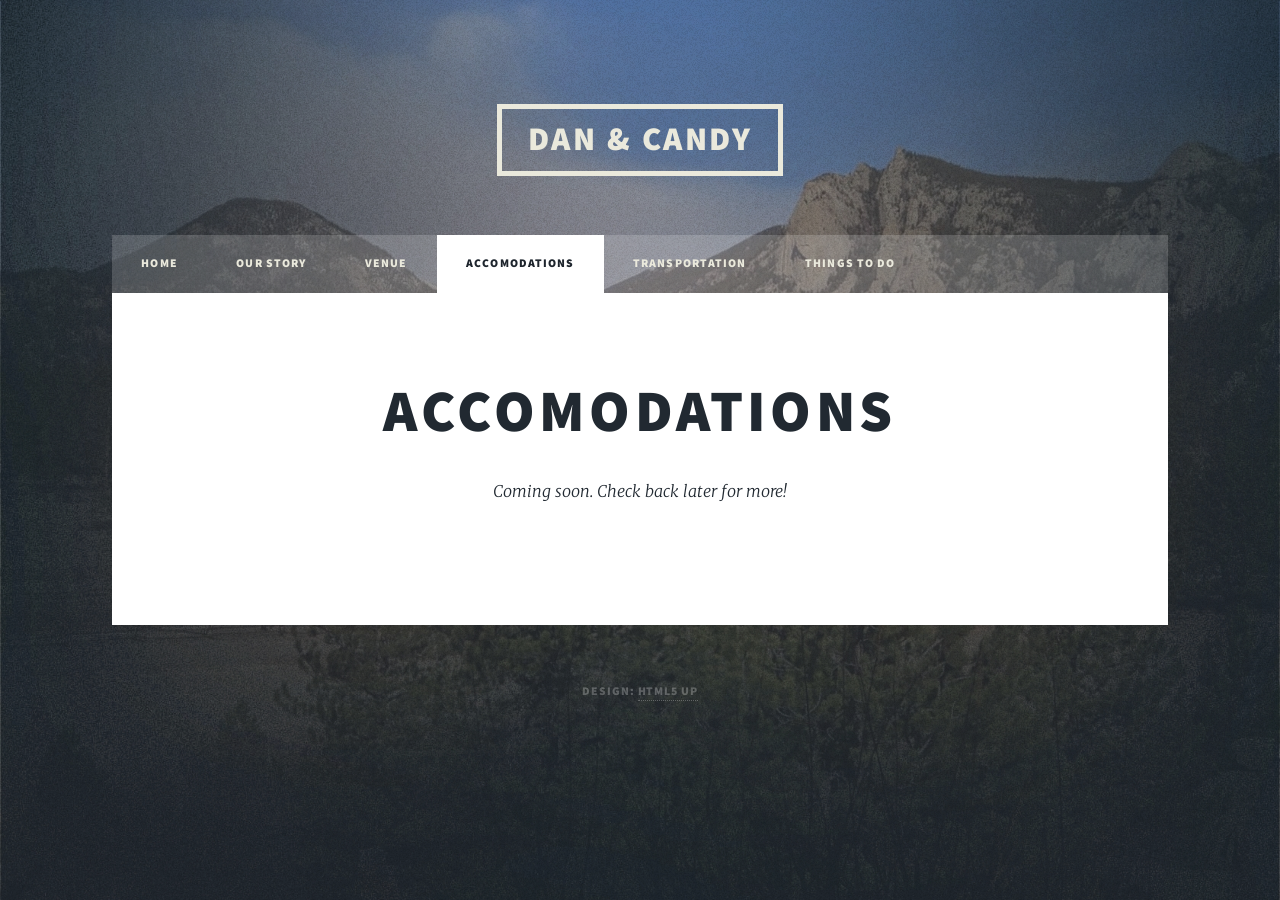
==== accomodations.html @ bf9d43de "Add files via upload" ====
<!DOCTYPE HTML>
<!--
	Massively by HTML5 UP
	html5up.net | @ajlkn
	Free for personal and commercial use under the CCA 3.0 license (html5up.net/license)
-->
<html>
	<head>
		<title>Daniel Cummins and Candy Wong's Wedding Website</title>
		<meta charset="utf-8" />
		<meta name="viewport" content="width=device-width, initial-scale=1, user-scalable=no" />
		<link rel="stylesheet" href="assets/css/main.css" />
		<noscript><link rel="stylesheet" href="assets/css/noscript.css" /></noscript>
	</head>
	<body class="is-preload">

		<!-- Wrapper -->
			<div id="wrapper">

				<!-- Header -->
					<header id="header">
						<a href="index.html" class="logo">Dan &amp; Candy</a>
					</header>

				<!-- Nav -->
					<nav id="nav">
						
						
					<ul class="links">
							<li><a href="index.html">Home</a></li>
							<li><a href="ourstory.html">Our Story</a></li>
							<li><a href="venue.html">Venue</a></li>
							<li class="active"><a href="accomodations.html">Accomodations</a></li>
							<li><a href="transportation.html">Transportation</a></li>
							<li><a href="thingstodo.html">Things To Do</a></li>
						</ul></nav>

				<!-- Main -->
					<div id="main">

						<!-- Post -->
							<section class="post">
								<header class="major">
									<h1>Accomodations</h1>
									<p>Coming soon. Check back later for more!</p>
								</header>
								
								<p></p>
							</section>

					</div>

				<!-- Footer -->
					

				<!-- Copyright -->
					<div id="copyright">
						<ul><li>Design: <a href="https://html5up.net">HTML5 UP</a></li></ul>
					</div>

			</div>

		<!-- Scripts -->
			<script src="assets/js/jquery.min.js"></script>
			<script src="assets/js/jquery.scrollex.min.js"></script>
			<script src="assets/js/jquery.scrolly.min.js"></script>
			<script src="assets/js/browser.min.js"></script>
			<script src="assets/js/breakpoints.min.js"></script>
			<script src="assets/js/util.js"></script>
			<script src="assets/js/main.js"></script>

	</body>
</html>
---- assets/css/main.css ----
@import url(fontawesome-all.min.css);
@import url("https://fonts.googleapis.com/css?family=Merriweather:300,700,300italic,700italic|Source+Sans+Pro:900");

/*
	Massively by HTML5 UP
	html5up.net | @ajlkn
	Free for personal and commercial use under the CCA 3.0 license (html5up.net/license)
*/

html, body, div, span, applet, object,
iframe, h1, h2, h3, h4, h5, h6, p, blockquote,
pre, a, abbr, acronym, address, big, cite,
code, del, dfn, em, img, ins, kbd, q, s, samp,
small, strike, strong, sub, sup, tt, var, b,
u, i, center, dl, dt, dd, ol, ul, li, fieldset,
form, label, legend, table, caption, tbody,
tfoot, thead, tr, th, td, article, aside,
canvas, details, embed, figure, figcaption,
footer, header, hgroup, menu, nav, output, ruby,
section, summary, time, mark, audio, video {
	margin: 0;
	padding: 0;
	border: 0;
	font-size: 100%;
	font: inherit;
	vertical-align: baseline;}

article, aside, details, figcaption, figure,
footer, header, hgroup, menu, nav, section {
	display: block;}

body {
	line-height: 1;
}

ol, ul {
	list-style: none;
}

blockquote, q {
	quotes: none;
}

	blockquote:before, blockquote:after, q:before, q:after {
		content: '';
		content: none;
	}

table {
	border-collapse: collapse;
	border-spacing: 0;
}

body {
	-webkit-text-size-adjust: none;
}

mark {
	background-color: transparent;
	color: inherit;
}

input::-moz-focus-inner {
	border: 0;
	padding: 0;
}

input, select, textarea {
	-moz-appearance: none;
	-webkit-appearance: none;
	-ms-appearance: none;
	appearance: none;
}

/* Basic */

	@-ms-viewport {
		width: device-width;
	}

	body {
		-ms-overflow-style: scrollbar;
	}

	@media screen and (max-width: 480px) {

		html, body {
			min-width: 320px;
		}

	}

	html {
		box-sizing: border-box;
	}

	*, *:before, *:after {
		box-sizing: inherit;
	}

	body {
		background-color: #1e252d;
	}

		body.is-preload *, body.is-preload *:before, body.is-preload *:after {
			-moz-animation: none !important;
			-webkit-animation: none !important;
			-ms-animation: none !important;
			animation: none !important;
			-moz-transition: none !important;
			-webkit-transition: none !important;
			-ms-transition: none !important;
			transition: none !important;
		}

/* Type */

	html {
		font-size: 16pt;
	}

		@media screen and (max-width: 1680px) {

			html {
				font-size: 12pt;
			}

		}

		@media screen and (max-width: 1280px) {

			html {
				font-size: 11pt;
			}

		}

		@media screen and (max-width: 360px) {

			html {
				font-size: 10pt;
			}

		}

	body {
		color: #212931;
	}

	body, input, select, textarea {
		font-family: "Merriweather", Georgia, serif;
		font-weight: 300;
		font-size: 1rem;
		line-height: 2.375;
	}

	a {
		-moz-transition: color 0.2s ease-in-out, background-color 0.2s ease-in-out, border-color 0.2s ease-in-out, box-shadow 0.2s ease-in-out;
		-webkit-transition: color 0.2s ease-in-out, background-color 0.2s ease-in-out, border-color 0.2s ease-in-out, box-shadow 0.2s ease-in-out;
		-ms-transition: color 0.2s ease-in-out, background-color 0.2s ease-in-out, border-color 0.2s ease-in-out, box-shadow 0.2s ease-in-out;
		transition: color 0.2s ease-in-out, background-color 0.2s ease-in-out, border-color 0.2s ease-in-out, box-shadow 0.2s ease-in-out;
		border-bottom: dotted 1px;
		text-decoration: none;
	}

		a:hover {
			border-bottom-color: transparent;
		}

	strong, b {
		font-weight: 600;
	}

	em, i {
		font-style: italic;
	}

	p {
		text-align: center;
		margin: 0 0 2rem 0;
	}

	h1, h2, h3, h4, h5, h6 {
		font-family: "Source Sans Pro", Helvetica, sans-serif;
		font-weight: 900;
		line-height: 1.5;
		letter-spacing: 0.075em;
		
		margin: 0 0 1rem 0;
	}

		h1 a, h2 a, h3 a, h4 a, h5 a, h6 a {
			border-bottom: 0;
			color: inherit;
			text-decoration: none;
		}

	h1 {
		font-size: 4rem;
		line-height: 1.1;
		margin: 0 0 2rem 0;
		text-transform: uppercase;
	}

	h2 {
		font-size: 1.75rem;
		line-height: 1.3;
		margin: 0 0 1.5rem 0;
		text-transform: capitalize;
	}

	h3 {
		font-size: 1.25rem;
		margin: 0 0 1.5rem 0;
	}

	h4 {
		font-size: 1rem;
	}

	h5 {
		font-size: 0.9rem;
	}

	h6 {
		font-size: 0.8rem;
	}

	sub {
		font-size: 0.8rem;
		position: relative;
		top: 0.5rem;
	}

	sup {
		font-size: 0.8rem;
		position: relative;
		top: -0.5rem;
	}

	blockquote {
		border-left: solid 4px;
		font-style: italic;
		margin: 0 0 2rem 0;
		padding: 0.5rem 0 0.5rem 2rem;
	}

	code {
		border: solid 2px;
		font-family: "Courier New", monospace;
		font-size: 0.9rem;
		margin: 0 0.25rem;
		padding: 0.25rem 0.65rem;
	}

	pre {
		-webkit-overflow-scrolling: touch;
		font-family: "Courier New", monospace;
		font-size: 0.9rem;
		margin: 0 0 2rem 0;
	}

		pre code {
			display: block;
			line-height: 1.75;
			padding: 1rem 1.5rem;
			overflow-x: auto;
		}

	hr {
		border: 0;
		border-bottom: solid 2px;
		margin: 3rem 0;
	}

		hr.major {
			margin: 5rem 0;
		}

	.align-left {
		text-align: left;
	}

	.align-center {
		text-align: center;
	}

	.align-right {
		text-align: right;
	}

	input, select, textarea {
		color: #212931;
	}

	a {
		color: #212931;
		border-bottom-color: rgba(33, 41, 49, 0.5);
	}

		a:hover {
			border-bottom-color: transparent;
			color: #18bfef !important;
		}

	strong, b {
		color: #212931;
	}

	h1, h2, h3, h4, h5, h6 {
		color: #212931;
	}

	blockquote {
		border-left-color: #eeeeee;
	}

	code {
		background: rgba(220, 220, 220, 0.25);
		border-color: #eeeeee;
	}

	hr {
		border-bottom-color: #eeeeee;
	}

/* Row */

	.row {
		display: flex;
		flex-wrap: wrap;
		box-sizing: border-box;
		align-items: stretch;
	}

		.row > * {
			box-sizing: border-box;
		}

		.row.gtr-uniform > * > :last-child {
			margin-bottom: 0;
		}

		.row.aln-left {
			justify-content: flex-start;
		}

		.row.aln-center {
			justify-content: center;
		}

		.row.aln-right {
			justify-content: flex-end;
		}

		.row.aln-top {
			align-items: flex-start;
		}

		.row.aln-middle {
			align-items: center;
		}

		.row.aln-bottom {
			align-items: flex-end;
		}

		.row > .imp {
			order: -1;
		}

		.row > .col-1 {
			width: 8.33333%;
		}

		.row > .off-1 {
			margin-left: 8.33333%;
		}

		.row > .col-2 {
			width: 16.66667%;
		}

		.row > .off-2 {
			margin-left: 16.66667%;
		}

		.row > .col-3 {
			width: 25%;
		}

		.row > .off-3 {
			margin-left: 25%;
		}

		.row > .col-4 {
			width: 33.33333%;
		}

		.row > .off-4 {
			margin-left: 33.33333%;
		}

		.row > .col-5 {
			width: 41.66667%;
		}

		.row > .off-5 {
			margin-left: 41.66667%;
		}

		.row > .col-6 {
			width: 50%;
		}

		.row > .off-6 {
			margin-left: 50%;
		}

		.row > .col-7 {
			width: 58.33333%;
		}

		.row > .off-7 {
			margin-left: 58.33333%;
		}

		.row > .col-8 {
			width: 66.66667%;
		}

		.row > .off-8 {
			margin-left: 66.66667%;
		}

		.row > .col-9 {
			width: 75%;
		}

		.row > .off-9 {
			margin-left: 75%;
		}

		.row > .col-10 {
			width: 83.33333%;
		}

		.row > .off-10 {
			margin-left: 83.33333%;
		}

		.row > .col-11 {
			width: 91.66667%;
		}

		.row > .off-11 {
			margin-left: 91.66667%;
		}

		.row > .col-12 {
			width: 100%;
		}

		.row > .off-12 {
			margin-left: 100%;
		}

		.row.gtr-0 {
			margin-top: 0;
			margin-left: 0rem;
		}

			.row.gtr-0 > * {
				padding: 0 0 0 0rem;
			}

			.row.gtr-0.gtr-uniform {
				margin-top: 0rem;
			}

				.row.gtr-0.gtr-uniform > * {
					padding-top: 0rem;
				}

		.row.gtr-25 {
			margin-top: 0;
			margin-left: -0.375rem;
		}

			.row.gtr-25 > * {
				padding: 0 0 0 0.375rem;
			}

			.row.gtr-25.gtr-uniform {
				margin-top: -0.375rem;
			}

				.row.gtr-25.gtr-uniform > * {
					padding-top: 0.375rem;
				}

		.row.gtr-50 {
			margin-top: 0;
			margin-left: -0.75rem;
		}

			.row.gtr-50 > * {
				padding: 0 0 0 0.75rem;
			}

			.row.gtr-50.gtr-uniform {
				margin-top: -0.75rem;
			}

				.row.gtr-50.gtr-uniform > * {
					padding-top: 0.75rem;
				}

		.row {
			margin-top: 0;
			margin-left: -1.5rem;
		}

			.row > * {
				padding: 0 0 0 1.5rem;
			}

			.row.gtr-uniform {
				margin-top: -1.5rem;
			}

				.row.gtr-uniform > * {
					padding-top: 1.5rem;
				}

		.row.gtr-150 {
			margin-top: 0;
			margin-left: -2.25rem;
		}

			.row.gtr-150 > * {
				padding: 0 0 0 2.25rem;
			}

			.row.gtr-150.gtr-uniform {
				margin-top: -2.25rem;
			}

				.row.gtr-150.gtr-uniform > * {
					padding-top: 2.25rem;
				}

		.row.gtr-200 {
			margin-top: 0;
			margin-left: -3rem;
		}

			.row.gtr-200 > * {
				padding: 0 0 0 3rem;
			}

			.row.gtr-200.gtr-uniform {
				margin-top: -3rem;
			}

				.row.gtr-200.gtr-uniform > * {
					padding-top: 3rem;
				}

		@media screen and (max-width: 1680px) {

			.row {
				display: flex;
				flex-wrap: wrap;
				box-sizing: border-box;
				align-items: stretch;
			}

				.row > * {
					box-sizing: border-box;
				}

				.row.gtr-uniform > * > :last-child {
					margin-bottom: 0;
				}

				.row.aln-left {
					justify-content: flex-start;
				}

				.row.aln-center {
					justify-content: center;
				}

				.row.aln-right {
					justify-content: flex-end;
				}

				.row.aln-top {
					align-items: flex-start;
				}

				.row.aln-middle {
					align-items: center;
				}

				.row.aln-bottom {
					align-items: flex-end;
				}

				.row > .imp-xlarge {
					order: -1;
				}

				.row > .col-1-xlarge {
					width: 8.33333%;
				}

				.row > .off-1-xlarge {
					margin-left: 8.33333%;
				}

				.row > .col-2-xlarge {
					width: 16.66667%;
				}

				.row > .off-2-xlarge {
					margin-left: 16.66667%;
				}

				.row > .col-3-xlarge {
					width: 25%;
				}

				.row > .off-3-xlarge {
					margin-left: 25%;
				}

				.row > .col-4-xlarge {
					width: 33.33333%;
				}

				.row > .off-4-xlarge {
					margin-left: 33.33333%;
				}

				.row > .col-5-xlarge {
					width: 41.66667%;
				}

				.row > .off-5-xlarge {
					margin-left: 41.66667%;
				}

				.row > .col-6-xlarge {
					width: 50%;
				}

				.row > .off-6-xlarge {
					margin-left: 50%;
				}

				.row > .col-7-xlarge {
					width: 58.33333%;
				}

				.row > .off-7-xlarge {
					margin-left: 58.33333%;
				}

				.row > .col-8-xlarge {
					width: 66.66667%;
				}

				.row > .off-8-xlarge {
					margin-left: 66.66667%;
				}

				.row > .col-9-xlarge {
					width: 75%;
				}

				.row > .off-9-xlarge {
					margin-left: 75%;
				}

				.row > .col-10-xlarge {
					width: 83.33333%;
				}

				.row > .off-10-xlarge {
					margin-left: 83.33333%;
				}

				.row > .col-11-xlarge {
					width: 91.66667%;
				}

				.row > .off-11-xlarge {
					margin-left: 91.66667%;
				}

				.row > .col-12-xlarge {
					width: 100%;
				}

				.row > .off-12-xlarge {
					margin-left: 100%;
				}

				.row.gtr-0 {
					margin-top: 0;
					margin-left: 0rem;
				}

					.row.gtr-0 > * {
						padding: 0 0 0 0rem;
					}

					.row.gtr-0.gtr-uniform {
						margin-top: 0rem;
					}

						.row.gtr-0.gtr-uniform > * {
							padding-top: 0rem;
						}

				.row.gtr-25 {
					margin-top: 0;
					margin-left: -0.375rem;
				}

					.row.gtr-25 > * {
						padding: 0 0 0 0.375rem;
					}

					.row.gtr-25.gtr-uniform {
						margin-top: -0.375rem;
					}

						.row.gtr-25.gtr-uniform > * {
							padding-top: 0.375rem;
						}

				.row.gtr-50 {
					margin-top: 0;
					margin-left: -0.75rem;
				}

					.row.gtr-50 > * {
						padding: 0 0 0 0.75rem;
					}

					.row.gtr-50.gtr-uniform {
						margin-top: -0.75rem;
					}

						.row.gtr-50.gtr-uniform > * {
							padding-top: 0.75rem;
						}

				.row {
					margin-top: 0;
					margin-left: -1.5rem;
				}

					.row > * {
						padding: 0 0 0 1.5rem;
					}

					.row.gtr-uniform {
						margin-top: -1.5rem;
					}

						.row.gtr-uniform > * {
							padding-top: 1.5rem;
						}

				.row.gtr-150 {
					margin-top: 0;
					margin-left: -2.25rem;
				}

					.row.gtr-150 > * {
						padding: 0 0 0 2.25rem;
					}

					.row.gtr-150.gtr-uniform {
						margin-top: -2.25rem;
					}

						.row.gtr-150.gtr-uniform > * {
							padding-top: 2.25rem;
						}

				.row.gtr-200 {
					margin-top: 0;
					margin-left: -3rem;
				}

					.row.gtr-200 > * {
						padding: 0 0 0 3rem;
					}

					.row.gtr-200.gtr-uniform {
						margin-top: -3rem;
					}

						.row.gtr-200.gtr-uniform > * {
							padding-top: 3rem;
						}

		}

		@media screen and (max-width: 1280px) {

			.row {
				display: flex;
				flex-wrap: wrap;
				box-sizing: border-box;
				align-items: stretch;
			}

				.row > * {
					box-sizing: border-box;
				}

				.row.gtr-uniform > * > :last-child {
					margin-bottom: 0;
				}

				.row.aln-left {
					justify-content: flex-start;
				}

				.row.aln-center {
					justify-content: center;
				}

				.row.aln-right {
					justify-content: flex-end;
				}

				.row.aln-top {
					align-items: flex-start;
				}

				.row.aln-middle {
					align-items: center;
				}

				.row.aln-bottom {
					align-items: flex-end;
				}

				.row > .imp-large {
					order: -1;
				}

				.row > .col-1-large {
					width: 8.33333%;
				}

				.row > .off-1-large {
					margin-left: 8.33333%;
				}

				.row > .col-2-large {
					width: 16.66667%;
				}

				.row > .off-2-large {
					margin-left: 16.66667%;
				}

				.row > .col-3-large {
					width: 25%;
				}

				.row > .off-3-large {
					margin-left: 25%;
				}

				.row > .col-4-large {
					width: 33.33333%;
				}

				.row > .off-4-large {
					margin-left: 33.33333%;
				}

				.row > .col-5-large {
					width: 41.66667%;
				}

				.row > .off-5-large {
					margin-left: 41.66667%;
				}

				.row > .col-6-large {
					width: 50%;
				}

				.row > .off-6-large {
					margin-left: 50%;
				}

				.row > .col-7-large {
					width: 58.33333%;
				}

				.row > .off-7-large {
					margin-left: 58.33333%;
				}

				.row > .col-8-large {
					width: 66.66667%;
				}

				.row > .off-8-large {
					margin-left: 66.66667%;
				}

				.row > .col-9-large {
					width: 75%;
				}

				.row > .off-9-large {
					margin-left: 75%;
				}

				.row > .col-10-large {
					width: 83.33333%;
				}

				.row > .off-10-large {
					margin-left: 83.33333%;
				}

				.row > .col-11-large {
					width: 91.66667%;
				}

				.row > .off-11-large {
					margin-left: 91.66667%;
				}

				.row > .col-12-large {
					width: 100%;
				}

				.row > .off-12-large {
					margin-left: 100%;
				}

				.row.gtr-0 {
					margin-top: 0;
					margin-left: 0rem;
				}

					.row.gtr-0 > * {
						padding: 0 0 0 0rem;
					}

					.row.gtr-0.gtr-uniform {
						margin-top: 0rem;
					}

						.row.gtr-0.gtr-uniform > * {
							padding-top: 0rem;
						}

				.row.gtr-25 {
					margin-top: 0;
					margin-left: -0.375rem;
				}

					.row.gtr-25 > * {
						padding: 0 0 0 0.375rem;
					}

					.row.gtr-25.gtr-uniform {
						margin-top: -0.375rem;
					}

						.row.gtr-25.gtr-uniform > * {
							padding-top: 0.375rem;
						}

				.row.gtr-50 {
					margin-top: 0;
					margin-left: -0.75rem;
				}

					.row.gtr-50 > * {
						padding: 0 0 0 0.75rem;
					}

					.row.gtr-50.gtr-uniform {
						margin-top: -0.75rem;
					}

						.row.gtr-50.gtr-uniform > * {
							padding-top: 0.75rem;
						}

				.row {
					margin-top: 0;
					margin-left: -1.5rem;
				}

					.row > * {
						padding: 0 0 0 1.5rem;
					}

					.row.gtr-uniform {
						margin-top: -1.5rem;
					}

						.row.gtr-uniform > * {
							padding-top: 1.5rem;
						}

				.row.gtr-150 {
					margin-top: 0;
					margin-left: -2.25rem;
				}

					.row.gtr-150 > * {
						padding: 0 0 0 2.25rem;
					}

					.row.gtr-150.gtr-uniform {
						margin-top: -2.25rem;
					}

						.row.gtr-150.gtr-uniform > * {
							padding-top: 2.25rem;
						}

				.row.gtr-200 {
					margin-top: 0;
					margin-left: -3rem;
				}

					.row.gtr-200 > * {
						padding: 0 0 0 3rem;
					}

					.row.gtr-200.gtr-uniform {
						margin-top: -3rem;
					}

						.row.gtr-200.gtr-uniform > * {
							padding-top: 3rem;
						}

		}

		@media screen and (max-width: 980px) {

			.row {
				display: flex;
				flex-wrap: wrap;
				box-sizing: border-box;
				align-items: stretch;
			}

				.row > * {
					box-sizing: border-box;
				}

				.row.gtr-uniform > * > :last-child {
					margin-bottom: 0;
				}

				.row.aln-left {
					justify-content: flex-start;
				}

				.row.aln-center {
					justify-content: center;
				}

				.row.aln-right {
					justify-content: flex-end;
				}

				.row.aln-top {
					align-items: flex-start;
				}

				.row.aln-middle {
					align-items: center;
				}

				.row.aln-bottom {
					align-items: flex-end;
				}

				.row > .imp-medium {
					order: -1;
				}

				.row > .col-1-medium {
					width: 8.33333%;
				}

				.row > .off-1-medium {
					margin-left: 8.33333%;
				}

				.row > .col-2-medium {
					width: 16.66667%;
				}

				.row > .off-2-medium {
					margin-left: 16.66667%;
				}

				.row > .col-3-medium {
					width: 25%;
				}

				.row > .off-3-medium {
					margin-left: 25%;
				}

				.row > .col-4-medium {
					width: 33.33333%;
				}

				.row > .off-4-medium {
					margin-left: 33.33333%;
				}

				.row > .col-5-medium {
					width: 41.66667%;
				}

				.row > .off-5-medium {
					margin-left: 41.66667%;
				}

				.row > .col-6-medium {
					width: 50%;
				}

				.row > .off-6-medium {
					margin-left: 50%;
				}

				.row > .col-7-medium {
					width: 58.33333%;
				}

				.row > .off-7-medium {
					margin-left: 58.33333%;
				}

				.row > .col-8-medium {
					width: 66.66667%;
				}

				.row > .off-8-medium {
					margin-left: 66.66667%;
				}

				.row > .col-9-medium {
					width: 75%;
				}

				.row > .off-9-medium {
					margin-left: 75%;
				}

				.row > .col-10-medium {
					width: 83.33333%;
				}

				.row > .off-10-medium {
					margin-left: 83.33333%;
				}

				.row > .col-11-medium {
					width: 91.66667%;
				}

				.row > .off-11-medium {
					margin-left: 91.66667%;
				}

				.row > .col-12-medium {
					width: 100%;
				}

				.row > .off-12-medium {
					margin-left: 100%;
				}

				.row.gtr-0 {
					margin-top: 0;
					margin-left: 0rem;
				}

					.row.gtr-0 > * {
						padding: 0 0 0 0rem;
					}

					.row.gtr-0.gtr-uniform {
						margin-top: 0rem;
					}

						.row.gtr-0.gtr-uniform > * {
							padding-top: 0rem;
						}

				.row.gtr-25 {
					margin-top: 0;
					margin-left: -0.375rem;
				}

					.row.gtr-25 > * {
						padding: 0 0 0 0.375rem;
					}

					.row.gtr-25.gtr-uniform {
						margin-top: -0.375rem;
					}

						.row.gtr-25.gtr-uniform > * {
							padding-top: 0.375rem;
						}

				.row.gtr-50 {
					margin-top: 0;
					margin-left: -0.75rem;
				}

					.row.gtr-50 > * {
						padding: 0 0 0 0.75rem;
					}

					.row.gtr-50.gtr-uniform {
						margin-top: -0.75rem;
					}

						.row.gtr-50.gtr-uniform > * {
							padding-top: 0.75rem;
						}

				.row {
					margin-top: 0;
					margin-left: -1.5rem;
				}

					.row > * {
						padding: 0 0 0 1.5rem;
					}

					.row.gtr-uniform {
						margin-top: -1.5rem;
					}

						.row.gtr-uniform > * {
							padding-top: 1.5rem;
						}

				.row.gtr-150 {
					margin-top: 0;
					margin-left: -2.25rem;
				}

					.row.gtr-150 > * {
						padding: 0 0 0 2.25rem;
					}

					.row.gtr-150.gtr-uniform {
						margin-top: -2.25rem;
					}

						.row.gtr-150.gtr-uniform > * {
							padding-top: 2.25rem;
						}

				.row.gtr-200 {
					margin-top: 0;
					margin-left: -3rem;
				}

					.row.gtr-200 > * {
						padding: 0 0 0 3rem;
					}

					.row.gtr-200.gtr-uniform {
						margin-top: -3rem;
					}

						.row.gtr-200.gtr-uniform > * {
							padding-top: 3rem;
						}

		}

		@media screen and (max-width: 736px) {

			.row {
				display: flex;
				flex-wrap: wrap;
				box-sizing: border-box;
				align-items: stretch;
			}

				.row > * {
					box-sizing: border-box;
				}

				.row.gtr-uniform > * > :last-child {
					margin-bottom: 0;
				}

				.row.aln-left {
					justify-content: flex-start;
				}

				.row.aln-center {
					justify-content: center;
				}

				.row.aln-right {
					justify-content: flex-end;
				}

				.row.aln-top {
					align-items: flex-start;
				}

				.row.aln-middle {
					align-items: center;
				}

				.row.aln-bottom {
					align-items: flex-end;
				}

				.row > .imp-small {
					order: -1;
				}

				.row > .col-1-small {
					width: 8.33333%;
				}

				.row > .off-1-small {
					margin-left: 8.33333%;
				}

				.row > .col-2-small {
					width: 16.66667%;
				}

				.row > .off-2-small {
					margin-left: 16.66667%;
				}

				.row > .col-3-small {
					width: 25%;
				}

				.row > .off-3-small {
					margin-left: 25%;
				}

				.row > .col-4-small {
					width: 33.33333%;
				}

				.row > .off-4-small {
					margin-left: 33.33333%;
				}

				.row > .col-5-small {
					width: 41.66667%;
				}

				.row > .off-5-small {
					margin-left: 41.66667%;
				}

				.row > .col-6-small {
					width: 50%;
				}

				.row > .off-6-small {
					margin-left: 50%;
				}

				.row > .col-7-small {
					width: 58.33333%;
				}

				.row > .off-7-small {
					margin-left: 58.33333%;
				}

				.row > .col-8-small {
					width: 66.66667%;
				}

				.row > .off-8-small {
					margin-left: 66.66667%;
				}

				.row > .col-9-small {
					width: 75%;
				}

				.row > .off-9-small {
					margin-left: 75%;
				}

				.row > .col-10-small {
					width: 83.33333%;
				}

				.row > .off-10-small {
					margin-left: 83.33333%;
				}

				.row > .col-11-small {
					width: 91.66667%;
				}

				.row > .off-11-small {
					margin-left: 91.66667%;
				}

				.row > .col-12-small {
					width: 100%;
				}

				.row > .off-12-small {
					margin-left: 100%;
				}

				.row.gtr-0 {
					margin-top: 0;
					margin-left: 0rem;
				}

					.row.gtr-0 > * {
						padding: 0 0 0 0rem;
					}

					.row.gtr-0.gtr-uniform {
						margin-top: 0rem;
					}

						.row.gtr-0.gtr-uniform > * {
							padding-top: 0rem;
						}

				.row.gtr-25 {
					margin-top: 0;
					margin-left: -0.375rem;
				}

					.row.gtr-25 > * {
						padding: 0 0 0 0.375rem;
					}

					.row.gtr-25.gtr-uniform {
						margin-top: -0.375rem;
					}

						.row.gtr-25.gtr-uniform > * {
							padding-top: 0.375rem;
						}

				.row.gtr-50 {
					margin-top: 0;
					margin-left: -0.75rem;
				}

					.row.gtr-50 > * {
						padding: 0 0 0 0.75rem;
					}

					.row.gtr-50.gtr-uniform {
						margin-top: -0.75rem;
					}

						.row.gtr-50.gtr-uniform > * {
							padding-top: 0.75rem;
						}

				.row {
					margin-top: 0;
					margin-left: -1.5rem;
				}

					.row > * {
						padding: 0 0 0 1.5rem;
					}

					.row.gtr-uniform {
						margin-top: -1.5rem;
					}

						.row.gtr-uniform > * {
							padding-top: 1.5rem;
						}

				.row.gtr-150 {
					margin-top: 0;
					margin-left: -2.25rem;
				}

					.row.gtr-150 > * {
						padding: 0 0 0 2.25rem;
					}

					.row.gtr-150.gtr-uniform {
						margin-top: -2.25rem;
					}

						.row.gtr-150.gtr-uniform > * {
							padding-top: 2.25rem;
						}

				.row.gtr-200 {
					margin-top: 0;
					margin-left: -3rem;
				}

					.row.gtr-200 > * {
						padding: 0 0 0 3rem;
					}

					.row.gtr-200.gtr-uniform {
						margin-top: -3rem;
					}

						.row.gtr-200.gtr-uniform > * {
							padding-top: 3rem;
						}

		}

		@media screen and (max-width: 480px) {

			.row {
				display: flex;
				flex-wrap: wrap;
				box-sizing: border-box;
				align-items: stretch;
			}

				.row > * {
					box-sizing: border-box;
				}

				.row.gtr-uniform > * > :last-child {
					margin-bottom: 0;
				}

				.row.aln-left {
					justify-content: flex-start;
				}

				.row.aln-center {
					justify-content: center;
				}

				.row.aln-right {
					justify-content: flex-end;
				}

				.row.aln-top {
					align-items: flex-start;
				}

				.row.aln-middle {
					align-items: center;
				}

				.row.aln-bottom {
					align-items: flex-end;
				}

				.row > .imp-xsmall {
					order: -1;
				}

				.row > .col-1-xsmall {
					width: 8.33333%;
				}

				.row > .off-1-xsmall {
					margin-left: 8.33333%;
				}

				.row > .col-2-xsmall {
					width: 16.66667%;
				}

				.row > .off-2-xsmall {
					margin-left: 16.66667%;
				}

				.row > .col-3-xsmall {
					width: 25%;
				}

				.row > .off-3-xsmall {
					margin-left: 25%;
				}

				.row > .col-4-xsmall {
					width: 33.33333%;
				}

				.row > .off-4-xsmall {
					margin-left: 33.33333%;
				}

				.row > .col-5-xsmall {
					width: 41.66667%;
				}

				.row > .off-5-xsmall {
					margin-left: 41.66667%;
				}

				.row > .col-6-xsmall {
					width: 50%;
				}

				.row > .off-6-xsmall {
					margin-left: 50%;
				}

				.row > .col-7-xsmall {
					width: 58.33333%;
				}

				.row > .off-7-xsmall {
					margin-left: 58.33333%;
				}

				.row > .col-8-xsmall {
					width: 66.66667%;
				}

				.row > .off-8-xsmall {
					margin-left: 66.66667%;
				}

				.row > .col-9-xsmall {
					width: 75%;
				}

				.row > .off-9-xsmall {
					margin-left: 75%;
				}

				.row > .col-10-xsmall {
					width: 83.33333%;
				}

				.row > .off-10-xsmall {
					margin-left: 83.33333%;
				}

				.row > .col-11-xsmall {
					width: 91.66667%;
				}

				.row > .off-11-xsmall {
					margin-left: 91.66667%;
				}

				.row > .col-12-xsmall {
					width: 100%;
				}

				.row > .off-12-xsmall {
					margin-left: 100%;
				}

				.row.gtr-0 {
					margin-top: 0;
					margin-left: 0rem;
				}

					.row.gtr-0 > * {
						padding: 0 0 0 0rem;
					}

					.row.gtr-0.gtr-uniform {
						margin-top: 0rem;
					}

						.row.gtr-0.gtr-uniform > * {
							padding-top: 0rem;
						}

				.row.gtr-25 {
					margin-top: 0;
					margin-left: -0.375rem;
				}

					.row.gtr-25 > * {
						padding: 0 0 0 0.375rem;
					}

					.row.gtr-25.gtr-uniform {
						margin-top: -0.375rem;
					}

						.row.gtr-25.gtr-uniform > * {
							padding-top: 0.375rem;
						}

				.row.gtr-50 {
					margin-top: 0;
					margin-left: -0.75rem;
				}

					.row.gtr-50 > * {
						padding: 0 0 0 0.75rem;
					}

					.row.gtr-50.gtr-uniform {
						margin-top: -0.75rem;
					}

						.row.gtr-50.gtr-uniform > * {
							padding-top: 0.75rem;
						}

				.row {
					margin-top: 0;
					margin-left: -1.5rem;
				}

					.row > * {
						padding: 0 0 0 1.5rem;
					}

					.row.gtr-uniform {
						margin-top: -1.5rem;
					}

						.row.gtr-uniform > * {
							padding-top: 1.5rem;
						}

				.row.gtr-150 {
					margin-top: 0;
					margin-left: -2.25rem;
				}

					.row.gtr-150 > * {
						padding: 0 0 0 2.25rem;
					}

					.row.gtr-150.gtr-uniform {
						margin-top: -2.25rem;
					}

						.row.gtr-150.gtr-uniform > * {
							padding-top: 2.25rem;
						}

				.row.gtr-200 {
					margin-top: 0;
					margin-left: -3rem;
				}

					.row.gtr-200 > * {
						padding: 0 0 0 3rem;
					}

					.row.gtr-200.gtr-uniform {
						margin-top: -3rem;
					}

						.row.gtr-200.gtr-uniform > * {
							padding-top: 3rem;
						}

		}

		@media screen and (max-width: 360px) {

			.row {
				display: flex;
				flex-wrap: wrap;
				box-sizing: border-box;
				align-items: stretch;
			}

				.row > * {
					box-sizing: border-box;
				}

				.row.gtr-uniform > * > :last-child {
					margin-bottom: 0;
				}

				.row.aln-left {
					justify-content: flex-start;
				}

				.row.aln-center {
					justify-content: center;
				}

				.row.aln-right {
					justify-content: flex-end;
				}

				.row.aln-top {
					align-items: flex-start;
				}

				.row.aln-middle {
					align-items: center;
				}

				.row.aln-bottom {
					align-items: flex-end;
				}

				.row > .imp-xxsmall {
					order: -1;
				}

				.row > .col-1-xxsmall {
					width: 8.33333%;
				}

				.row > .off-1-xxsmall {
					margin-left: 8.33333%;
				}

				.row > .col-2-xxsmall {
					width: 16.66667%;
				}

				.row > .off-2-xxsmall {
					margin-left: 16.66667%;
				}

				.row > .col-3-xxsmall {
					width: 25%;
				}

				.row > .off-3-xxsmall {
					margin-left: 25%;
				}

				.row > .col-4-xxsmall {
					width: 33.33333%;
				}

				.row > .off-4-xxsmall {
					margin-left: 33.33333%;
				}

				.row > .col-5-xxsmall {
					width: 41.66667%;
				}

				.row > .off-5-xxsmall {
					margin-left: 41.66667%;
				}

				.row > .col-6-xxsmall {
					width: 50%;
				}

				.row > .off-6-xxsmall {
					margin-left: 50%;
				}

				.row > .col-7-xxsmall {
					width: 58.33333%;
				}

				.row > .off-7-xxsmall {
					margin-left: 58.33333%;
				}

				.row > .col-8-xxsmall {
					width: 66.66667%;
				}

				.row > .off-8-xxsmall {
					margin-left: 66.66667%;
				}

				.row > .col-9-xxsmall {
					width: 75%;
				}

				.row > .off-9-xxsmall {
					margin-left: 75%;
				}

				.row > .col-10-xxsmall {
					width: 83.33333%;
				}

				.row > .off-10-xxsmall {
					margin-left: 83.33333%;
				}

				.row > .col-11-xxsmall {
					width: 91.66667%;
				}

				.row > .off-11-xxsmall {
					margin-left: 91.66667%;
				}

				.row > .col-12-xxsmall {
					width: 100%;
				}

				.row > .off-12-xxsmall {
					margin-left: 100%;
				}

				.row.gtr-0 {
					margin-top: 0;
					margin-left: 0rem;
				}

					.row.gtr-0 > * {
						padding: 0 0 0 0rem;
					}

					.row.gtr-0.gtr-uniform {
						margin-top: 0rem;
					}

						.row.gtr-0.gtr-uniform > * {
							padding-top: 0rem;
						}

				.row.gtr-25 {
					margin-top: 0;
					margin-left: -0.375rem;
				}

					.row.gtr-25 > * {
						padding: 0 0 0 0.375rem;
					}

					.row.gtr-25.gtr-uniform {
						margin-top: -0.375rem;
					}

						.row.gtr-25.gtr-uniform > * {
							padding-top: 0.375rem;
						}

				.row.gtr-50 {
					margin-top: 0;
					margin-left: -0.75rem;
				}

					.row.gtr-50 > * {
						padding: 0 0 0 0.75rem;
					}

					.row.gtr-50.gtr-uniform {
						margin-top: -0.75rem;
					}

						.row.gtr-50.gtr-uniform > * {
							padding-top: 0.75rem;
						}

				.row {
					margin-top: 0;
					margin-left: -1.5rem;
				}

					.row > * {
						padding: 0 0 0 1.5rem;
					}

					.row.gtr-uniform {
						margin-top: -1.5rem;
					}

						.row.gtr-uniform > * {
							padding-top: 1.5rem;
						}

				.row.gtr-150 {
					margin-top: 0;
					margin-left: -2.25rem;
				}

					.row.gtr-150 > * {
						padding: 0 0 0 2.25rem;
					}

					.row.gtr-150.gtr-uniform {
						margin-top: -2.25rem;
					}

						.row.gtr-150.gtr-uniform > * {
							padding-top: 2.25rem;
						}

				.row.gtr-200 {
					margin-top: 0;
					margin-left: -3rem;
				}

					.row.gtr-200 > * {
						padding: 0 0 0 3rem;
					}

					.row.gtr-200.gtr-uniform {
						margin-top: -3rem;
					}

						.row.gtr-200.gtr-uniform > * {
							padding-top: 3rem;
						}

		}

/* Box */

	.box {
		border: solid 2px;
		margin-bottom: 2rem;
		padding: 1.5rem;
	}

		.box > :last-child,
		.box > :last-child > :last-child,
		.box > :last-child > :last-child > :last-child {
			margin-bottom: 0;
		}

		.box.alt {
			border: 0;
			border-radius: 0;
			padding: 0;
		}

	.box {
		border-color: #eeeeee;
	}

/* Button */

	input[type="submit"],
	input[type="reset"],
	input[type="button"],
	button,
	.button {
		-moz-appearance: none;
		-webkit-appearance: none;
		-ms-appearance: none;
		appearance: none;
		-moz-transition: background-color 0.2s ease-in-out, box-shadow 0.2s ease-in-out, color 0.2s ease-in-out;
		-webkit-transition: background-color 0.2s ease-in-out, box-shadow 0.2s ease-in-out, color 0.2s ease-in-out;
		-ms-transition: background-color 0.2s ease-in-out, box-shadow 0.2s ease-in-out, color 0.2s ease-in-out;
		transition: background-color 0.2s ease-in-out, box-shadow 0.2s ease-in-out, color 0.2s ease-in-out;
		border: 0;
		border-radius: 0;
		cursor: pointer;
		display: inline-block;
		font-family: "Source Sans Pro", Helvetica, sans-serif;
		font-size: 0.8rem;
		font-weight: 900;
		letter-spacing: 0.075em;
		height: 3rem;
		line-height: 3rem;
		padding: 0 2rem;
		text-align: center;
		text-decoration: none;
		text-transform: uppercase;
		white-space: nowrap;
	}

		input[type="submit"].icon:before,
		input[type="reset"].icon:before,
		input[type="button"].icon:before,
		button.icon:before,
		.button.icon:before {
			margin-right: 0.5rem;
		}

		input[type="submit"].icon.solo,
		input[type="reset"].icon.solo,
		input[type="button"].icon.solo,
		button.icon.solo,
		.button.icon.solo {
			position: relative;
			width: 4rem;
			height: 4rem;
			line-height: 4rem;
			border-radius: 4rem;
			text-indent: 4rem;
			overflow: hidden;
			padding: 0;
			white-space: nowrap;
		}

			input[type="submit"].icon.solo:before,
			input[type="reset"].icon.solo:before,
			input[type="button"].icon.solo:before,
			button.icon.solo:before,
			.button.icon.solo:before {
				position: absolute;
				display: block;
				top: 0;
				left: 0;
				width: inherit;
				height: inherit;
				line-height: inherit;
				font-size: 1.25rem;
				margin-right: 0;
				text-align: center;
				text-indent: 0;
			}

		input[type="submit"].fit,
		input[type="reset"].fit,
		input[type="button"].fit,
		button.fit,
		.button.fit {
			width: 100%;
		}

		input[type="submit"].small,
		input[type="reset"].small,
		input[type="button"].small,
		button.small,
		.button.small {
			font-size: 0.7rem;
			height: 2.5rem;
			line-height: 2.5rem;
			padding: 0 1.5rem;
		}

		input[type="submit"].large,
		input[type="reset"].large,
		input[type="button"].large,
		button.large,
		.button.large {
			font-size: 0.9rem;
			height: 3.5rem;
			line-height: 3.5rem;
			padding: 0 2.75rem;
		}

		@media screen and (max-width: 980px) {

			input[type="submit"],
			input[type="reset"],
			input[type="button"],
			button,
			.button {
				font-size: 0.9rem;
				height: 3.25rem;
				line-height: 3.25rem;
			}

				input[type="submit"].large,
				input[type="reset"].large,
				input[type="button"].large,
				button.large,
				.button.large {
					font-size: 1rem;
					height: 3.75rem;
					line-height: 3.75rem;
				}

		}

		input[type="submit"].disabled, input[type="submit"]:disabled,
		input[type="reset"].disabled,
		input[type="reset"]:disabled,
		input[type="button"].disabled,
		input[type="button"]:disabled,
		button.disabled,
		button:disabled,
		.button.disabled,
		.button:disabled {
			pointer-events: none;
			opacity: 0.25;
		}

	input[type="submit"],
	input[type="reset"],
	input[type="button"],
	button,
	.button {
		background-color: transparent;
		box-shadow: inset 0 0 0 2px #212931;
		color: #212931 !important;
	}

		input[type="submit"]:hover,
		input[type="reset"]:hover,
		input[type="button"]:hover,
		button:hover,
		.button:hover {
			box-shadow: inset 0 0 0 2px #18bfef;
			color: #18bfef !important;
		}

		input[type="submit"].primary,
		input[type="reset"].primary,
		input[type="button"].primary,
		button.primary,
		.button.primary {
			background-color: #212931;
			box-shadow: none;
			color: #eae9dc !important;
		}

			input[type="submit"].primary:hover,
			input[type="reset"].primary:hover,
			input[type="button"].primary:hover,
			button.primary:hover,
			.button.primary:hover {
				background-color: #18bfef;
			}

/* Form */

	form {
		margin: 0 0 2rem 0;
	}

		form > :last-child {
			margin-bottom: 0;
		}

		form > .fields {
			display: -moz-flex;
			display: -webkit-flex;
			display: -ms-flex;
			display: flex;
			-moz-flex-wrap: wrap;
			-webkit-flex-wrap: wrap;
			-ms-flex-wrap: wrap;
			flex-wrap: wrap;
			width: calc(100% + 3rem);
			margin: -1.5rem 0 2rem -1.5rem;
		}

			form > .fields > .field {
				-moz-flex-grow: 0;
				-webkit-flex-grow: 0;
				-ms-flex-grow: 0;
				flex-grow: 0;
				-moz-flex-shrink: 0;
				-webkit-flex-shrink: 0;
				-ms-flex-shrink: 0;
				flex-shrink: 0;
				padding: 1.5rem 0 0 1.5rem;
				width: calc(100% - 1.5rem);
			}

				form > .fields > .field.half {
					width: calc(50% - 0.75rem);
				}

				form > .fields > .field.third {
					width: calc(100%/3 - 0.5rem);
				}

				form > .fields > .field.quarter {
					width: calc(25% - 0.375rem);
				}

		@media screen and (max-width: 480px) {

			form > .fields {
				width: calc(100% + 3rem);
				margin: -1.5rem 0 2rem -1.5rem;
			}

				form > .fields > .field {
					padding: 1.5rem 0 0 1.5rem;
					width: calc(100% - 1.5rem);
				}

					form > .fields > .field.half {
						width: calc(100% - 1.5rem);
					}

					form > .fields > .field.third {
						width: calc(100% - 1.5rem);
					}

					form > .fields > .field.quarter {
						width: calc(100% - 1.5rem);
					}

		}

	label {
		display: block;
		font-family: "Source Sans Pro", Helvetica, sans-serif;
		font-weight: 900;
		line-height: 1.5;
		letter-spacing: 0.075em;
		font-size: 0.8rem;
		text-transform: uppercase;
		margin: 0 0 0.75rem 0;
	}

		@media screen and (max-width: 980px) {

			label {
				font-size: 0.9rem;
			}

		}

	input[type="text"],
	input[type="password"],
	input[type="email"],
	select,
	textarea {
		-moz-appearance: none;
		-webkit-appearance: none;
		-ms-appearance: none;
		appearance: none;
		background: transparent;
		border-radius: 0;
		border: solid 2px;
		color: inherit;
		display: block;
		outline: 0;
		padding: 0 1rem;
		text-decoration: none;
		width: 100%;
	}

		input[type="text"]:invalid,
		input[type="password"]:invalid,
		input[type="email"]:invalid,
		select:invalid,
		textarea:invalid {
			box-shadow: none;
		}

	select {
		background-size: 1.25rem;
		background-repeat: no-repeat;
		background-position: calc(100% - 1rem) center;
		height: 3rem;
		padding-right: 3rem;
		text-overflow: ellipsis;
	}

		select:focus::-ms-value {
			background-color: transparent;
		}

		select::-ms-expand {
			display: none;
		}

	input[type="text"],
	input[type="password"],
	input[type="email"],
	select {
		height: 3rem;
	}

	textarea {
		padding: 0.75rem 1rem;
	}

	input[type="checkbox"],
	input[type="radio"] {
		-moz-appearance: none;
		-webkit-appearance: none;
		-ms-appearance: none;
		appearance: none;
		display: block;
		float: left;
		margin-right: -2rem;
		opacity: 0;
		width: 1rem;
		z-index: -1;
	}

		input[type="checkbox"] + label,
		input[type="radio"] + label {
			text-decoration: none;
			cursor: pointer;
			display: inline-block;
			font-size: 1rem;
			letter-spacing: 0;
			font-family: "Merriweather", Georgia, serif;
			text-transform: none;
			font-weight: 300;
			padding-left: 2.8rem;
			padding-right: 1rem;
			position: relative;
		}

			input[type="checkbox"] + label:before,
			input[type="radio"] + label:before {
				-moz-osx-font-smoothing: grayscale;
				-webkit-font-smoothing: antialiased;
				display: inline-block;
				font-style: normal;
				font-variant: normal;
				text-rendering: auto;
				line-height: 1;
				text-transform: none !important;
				font-family: 'Font Awesome 5 Free';
				font-weight: 900;
			}

			input[type="checkbox"] + label:before,
			input[type="radio"] + label:before {
				border-radius: 0;
				border: solid 2px;
				content: '';
				display: inline-block;
				font-size: 0.8rem;
				height: 1.8rem;
				left: 0;
				line-height: 1.65rem;
				position: absolute;
				text-align: center;
				top: -0.125rem;
				width: 1.8rem;
			}

		input[type="checkbox"]:checked + label:before,
		input[type="radio"]:checked + label:before {
			content: '\f00c';
		}

	input[type="checkbox"] + label:before {
		border-radius: 0;
	}

	input[type="radio"] + label:before {
		border-radius: 100%;
	}

	::-webkit-input-placeholder {
		opacity: 1.0;
	}

	:-moz-placeholder {
		opacity: 1.0;
	}

	::-moz-placeholder {
		opacity: 1.0;
	}

	:-ms-input-placeholder {
		opacity: 1.0;
	}

	label {
		color: #212931;
	}

	input[type="text"],
	input[type="password"],
	input[type="email"],
	select,
	textarea {
		border-color: #eeeeee;
	}

		input[type="text"]:focus,
		input[type="password"]:focus,
		input[type="email"]:focus,
		select:focus,
		textarea:focus {
			border-color: #18bfef;
		}

	select {
		background-image: url("data:image/svg+xml;charset=utf8,%3Csvg xmlns='http://www.w3.org/2000/svg' width='40' height='40' preserveAspectRatio='none' viewBox='0 0 40 40'%3E%3Cpath d='M9.4,12.3l10.4,10.4l10.4-10.4c0.2-0.2,0.5-0.4,0.9-0.4c0.3,0,0.6,0.1,0.9,0.4l3.3,3.3c0.2,0.2,0.4,0.5,0.4,0.9 c0,0.4-0.1,0.6-0.4,0.9L20.7,31.9c-0.2,0.2-0.5,0.4-0.9,0.4c-0.3,0-0.6-0.1-0.9-0.4L4.3,17.3c-0.2-0.2-0.4-0.5-0.4-0.9 c0-0.4,0.1-0.6,0.4-0.9l3.3-3.3c0.2-0.2,0.5-0.4,0.9-0.4S9.1,12.1,9.4,12.3z' fill='%23eeeeee' /%3E%3C/svg%3E");
	}

		select option {
			background-color: #ffffff;
			color: #212931;
		}

	.select-wrapper:before {
		color: #eeeeee;
	}

	input[type="checkbox"] + label,
	input[type="radio"] + label {
		color: #212931;
	}

		input[type="checkbox"] + label:before,
		input[type="radio"] + label:before {
			border-color: #eeeeee;
		}

	input[type="checkbox"]:checked + label:before,
	input[type="radio"]:checked + label:before {
		background-color: #212931;
		border-color: #212931;
		color: #eae9dc;
	}

	input[type="checkbox"]:focus + label:before,
	input[type="radio"]:focus + label:before {
		border-color: #18bfef;
	}

	::-webkit-input-placeholder {
		color: #909498 !important;
	}

	:-moz-placeholder {
		color: #909498 !important;
	}

	::-moz-placeholder {
		color: #909498 !important;
	}

	:-ms-input-placeholder {
		color: #909498 !important;
	}

	.formerize-placeholder {
		color: #909498 !important;
	}

/* Icon */

	.icon {
		text-decoration: none;
		border-bottom: none;
		position: relative;
	}

		.icon:before {
			-moz-osx-font-smoothing: grayscale;
			-webkit-font-smoothing: antialiased;
			display: inline-block;
			font-style: normal;
			font-variant: normal;
			text-rendering: auto;
			line-height: 1;
			text-transform: none !important;
			font-family: 'Font Awesome 5 Free';
			font-weight: 400;
		}

		.icon > .label {
			display: none;
		}

		.icon:before {
			line-height: inherit;
		}

		.icon.solid:before {
			font-weight: 900;
		}

		.icon.brands:before {
			font-family: 'Font Awesome 5 Brands';
		}

/* Image */

	.image {
		border: 0;
		display: inline-block;
		position: relative;
	}

		.image img {
			display: block;
		}

		.image.left, .image.right {
			max-width: 40%;
		}

			.image.left img, .image.right img {
				width: 100%;
			}

		.image.left {
			float: left;
			margin: 0 2rem 2rem 0;
			top: 0.75rem;
		}

		.image.right {
			float: right;
			margin: 0 0 2rem 2rem;
			top: 0.75rem;
		}

		.image.fit {
			display: block;
			margin: 2.5rem 0;
			width: 100%;
		}

			.image.fit:first-child {
				margin-top: 0;
			}

			.image.fit img {
				width: 100%;
			}

		.image.main {
			display: block;
			margin: 4rem 0;
			width: 100%;
		}

			.image.main:first-child {
				margin-top: 0;
			}

			.image.main img {
				width: 100%;
			}

		@media screen and (max-width: 736px) {

			.image.fit {
				margin: 2rem 0;
			}

			.image.main {
				margin: 2rem 0;
			}

		}

	a.image {
		overflow: hidden;
	}

		a.image img {
			-moz-transition: -moz-transform 0.2s ease-out;
			-webkit-transition: -webkit-transform 0.2s ease-out;
			-ms-transition: -ms-transform 0.2s ease-out;
			transition: transform 0.2s ease-out;
		}

		a.image:hover img {
			-moz-transform: scale(1.05);
			-webkit-transform: scale(1.05);
			-ms-transform: scale(1.05);
			transform: scale(1.05);
		}

/* Actions */

	ul.actions {
		display: -moz-flex;
		display: -webkit-flex;
		display: -ms-flex;
		display: flex;
		cursor: default;
		list-style: none;
		margin-left: -1rem;
		padding-left: 0;
	}

		ul.actions li {
			padding: 0 0 0 1rem;
			vertical-align: middle;
		}

		ul.actions.special {
			-moz-justify-content: center;
			-webkit-justify-content: center;
			-ms-justify-content: center;
			justify-content: center;
			width: 100%;
			margin-left: 0;
		}

			ul.actions.special li:first-child {
				padding-left: 0;
			}

		ul.actions.stacked {
			-moz-flex-direction: column;
			-webkit-flex-direction: column;
			-ms-flex-direction: column;
			flex-direction: column;
			margin-left: 0;
		}

			ul.actions.stacked li {
				padding: 1.3rem 0 0 0;
			}

				ul.actions.stacked li:first-child {
					padding-top: 0;
				}

		ul.actions.fit {
			width: calc(100% + 1rem);
		}

			ul.actions.fit li {
				-moz-flex-grow: 1;
				-webkit-flex-grow: 1;
				-ms-flex-grow: 1;
				flex-grow: 1;
				-moz-flex-shrink: 1;
				-webkit-flex-shrink: 1;
				-ms-flex-shrink: 1;
				flex-shrink: 1;
				width: 100%;
			}

				ul.actions.fit li > * {
					width: 100%;
				}

			ul.actions.fit.stacked {
				width: 100%;
			}

		@media screen and (max-width: 480px) {

			ul.actions:not(.fixed) {
				-moz-flex-direction: column;
				-webkit-flex-direction: column;
				-ms-flex-direction: column;
				flex-direction: column;
				margin-left: 0;
				width: 100% !important;
			}

				ul.actions:not(.fixed) li {
					-moz-flex-grow: 1;
					-webkit-flex-grow: 1;
					-ms-flex-grow: 1;
					flex-grow: 1;
					-moz-flex-shrink: 1;
					-webkit-flex-shrink: 1;
					-ms-flex-shrink: 1;
					flex-shrink: 1;
					padding: 1rem 0 0 0;
					text-align: center;
					width: 100%;
				}

					ul.actions:not(.fixed) li > * {
						width: 100%;
					}

					ul.actions:not(.fixed) li:first-child {
						padding-top: 0;
					}

					ul.actions:not(.fixed) li input[type="submit"],
					ul.actions:not(.fixed) li input[type="reset"],
					ul.actions:not(.fixed) li input[type="button"],
					ul.actions:not(.fixed) li button,
					ul.actions:not(.fixed) li .button {
						width: 100%;
					}

						ul.actions:not(.fixed) li input[type="submit"].icon:before,
						ul.actions:not(.fixed) li input[type="reset"].icon:before,
						ul.actions:not(.fixed) li input[type="button"].icon:before,
						ul.actions:not(.fixed) li button.icon:before,
						ul.actions:not(.fixed) li .button.icon:before {
							margin-left: -0.5rem;
						}

		}

/* Icons */

	ul.icons {
		cursor: default;
		list-style: none;
		padding-left: 0;
	}

		ul.icons li {
			display: inline-block;
			padding: 0 0.5rem 0 0;
			vertical-align: middle;
		}

			ul.icons li:last-child {
				padding-right: 0;
			}

			ul.icons li .icon:before {
				width: 2.25rem;
				height: 2.25rem;
				line-height: 2.25rem;
				display: inline-block;
				text-align: center;
				border-radius: 100%;
				font-size: 1.25rem;
			}

		ul.icons.alt li .icon:before {
			-moz-transition: color 0.2s ease-in-out, background-color 0.2s ease-in-out, border-color 0.2s ease-in-out, box-shadow 0.2s ease-in-out;
			-webkit-transition: color 0.2s ease-in-out, background-color 0.2s ease-in-out, border-color 0.2s ease-in-out, box-shadow 0.2s ease-in-out;
			-ms-transition: color 0.2s ease-in-out, background-color 0.2s ease-in-out, border-color 0.2s ease-in-out, box-shadow 0.2s ease-in-out;
			transition: color 0.2s ease-in-out, background-color 0.2s ease-in-out, border-color 0.2s ease-in-out, box-shadow 0.2s ease-in-out;
			font-size: 1rem;
		}

/* List */

	ol {
		list-style: decimal;
		margin: 0 0 2rem 0;
		padding-left: 1.25rem;
	}

		ol li {
			padding-left: 0.25rem;
		}

	ul {
		list-style: disc;
		margin: 0 0 2rem 0;
		padding-left: 1rem;
	}

		ul li {
			padding-left: 0.5rem;
		}

		ul.divided {
			list-style: none;
			padding-left: 0;
		}

			ul.divided li {
				border-top: solid 1px;
				padding: 0.5rem 0;
			}

				ul.divided li:first-child {
					border-top: 0;
					padding-top: 0;
				}

	dl {
		margin: 0 0 2rem 0;
	}

		dl dt {
			display: block;
			font-weight: 600;
			margin: 0 0 1rem 0;
		}

		dl dd {
			margin-left: 2rem;
		}

	ul.divided li {
		border-top-color: #eeeeee;
	}

	ul.icons li a.icon:hover:before {
		color: #18bfef;
	}

	ul.icons.alt li .icon:before {
		box-shadow: inset 0 0 0 2px #eeeeee;
	}

	ul.icons.alt li a.icon:hover:before {
		box-shadow: inset 0 0 0 2px #18bfef;
	}

/* Section/Article */

	section.special, article.special {
		text-align: center;
	}

	header {
		cursor: default;
	}

		header > .date {
			display: block;
			font-size: 0.8rem;
			height: 1;
			margin: 0 0 1rem 0;
			position: relative;
		}

		header > p {
			font-style: italic;
		}

		header > h1 + p {
			font-size: 1.1rem;
			margin-top: -0.5rem;
			line-height: 2;
		}

		header > h2 + p {
			font-size: 1rem;
			margin-top: -0.75rem;
		}

		header > h3 + p {
			font-size: 0.9rem;
			margin-top: -0.75rem;
		}

		header > h4 + p {
			font-size: 0.8rem;
			margin-top: -0.75rem;
		}

		header.major {
			margin: 0 0 4rem 0;
			text-align: center;
		}

			header.major > :last-child {
				margin-bottom: 0;
			}

			header.major > p {
				margin-top: 0;
				text-align: center;
			}

			header.major > .date {
				font-size: 1rem;
				margin: 0 0 4rem 0;
			}

				header.major > .date:before, header.major > .date:after {
					content: '';
					display: block;
					position: absolute;
					top: 50%;
					width: calc(50% - 6rem);
					border-top: solid 2px;
				}

				header.major > .date:before {
					left: 0;
				}

				header.major > .date:after {
					right: 0;
				}

		@media screen and (max-width: 980px) {

			header br {
				display: none;
			}

		}

		@media screen and (max-width: 736px) {

			header.major {
				margin: 0 0 2rem 0;
			}

		}

	header.major .date:before, header.major .date:after {
		border-top-color: #eeeeee;
	}

/* Table */

	.table-wrapper {
		-webkit-overflow-scrolling: touch;
		overflow-x: auto;
	}

	table {
		margin: 0 0 2rem 0;
		width: 100%;
	}

		table tbody tr {
			border: solid 1px;
			border-left: 0;
			border-right: 0;
		}

		table td {
			padding: 0.75rem 0.75rem;
		}

		table th {
			font-family: "Source Sans Pro", Helvetica, sans-serif;
			font-size: 0.8rem;
			font-weight: 900;
			letter-spacing: 0.075em;
			line-height: 1.5;
			padding: 0 0.75rem 0.75rem 0.75rem;
			text-align: left;
			text-transform: uppercase;
		}

			@media screen and (max-width: 980px) {

				table th {
					font-size: 0.9rem;
				}

			}

		table thead {
			border-bottom: solid 2px;
		}

		table tfoot {
			border-top: solid 2px;
		}

		table.alt {
			border-collapse: separate;
		}

			table.alt tbody tr td {
				border: solid 1px;
				border-left-width: 0;
				border-top-width: 0;
			}

				table.alt tbody tr td:first-child {
					border-left-width: 1px;
				}

			table.alt tbody tr:first-child td {
				border-top-width: 1px;
			}

			table.alt thead {
				border-bottom: 0;
			}

			table.alt tfoot {
				border-top: 0;
			}

	table tbody tr {
		border-color: #eeeeee;
	}

		table tbody tr:nth-child(2n + 1) {
			background-color: rgba(220, 220, 220, 0.25);
		}

	table th {
		color: #2d322c;
	}

	table thead {
		border-bottom-color: #eeeeee;
	}

	table tfoot {
		border-top-color: #eeeeee;
	}

	table.alt tbody tr td {
		border-color: #eeeeee;
	}

/* Pagination */

	.pagination {
		display: -moz-inline-flex;
		display: -webkit-inline-flex;
		display: -ms-inline-flex;
		display: inline-flex;
		-moz-user-select: none;
		-webkit-user-select: none;
		-ms-user-select: none;
		user-select: none;
		cursor: default;
		list-style: none;
		margin: 0 0 2rem 2px;
		padding: 0;
	}

		.pagination a, .pagination span {
			-moz-transition: background-color 0.2s ease-in-out, border-color 0.2s ease-in-out, box-shadow 0.2s ease-in-out, color 0.2s ease-in-out;
			-webkit-transition: background-color 0.2s ease-in-out, border-color 0.2s ease-in-out, box-shadow 0.2s ease-in-out, color 0.2s ease-in-out;
			-ms-transition: background-color 0.2s ease-in-out, border-color 0.2s ease-in-out, box-shadow 0.2s ease-in-out, color 0.2s ease-in-out;
			transition: background-color 0.2s ease-in-out, border-color 0.2s ease-in-out, box-shadow 0.2s ease-in-out, color 0.2s ease-in-out;
			border: solid 2px;
			display: inline-block;
			font-family: "Source Sans Pro", Helvetica, sans-serif;
			font-size: 0.8rem;
			font-weight: 900;
			height: 3rem;
			letter-spacing: 0.075em;
			line-height: calc(3rem - 4px);
			margin-left: -2px;
			min-width: 3rem;
			position: relative;
			text-align: center;
			text-decoration: none;
			text-transform: uppercase;
		}

		.pagination .next, .pagination .previous {
			text-decoration: none;
			padding: 0 1.75rem;
		}

			.pagination .next:before, .pagination .previous:before {
				-moz-osx-font-smoothing: grayscale;
				-webkit-font-smoothing: antialiased;
				display: inline-block;
				font-style: normal;
				font-variant: normal;
				text-rendering: auto;
				line-height: 1;
				text-transform: none !important;
				font-family: 'Font Awesome 5 Free';
				font-weight: 900;
			}

			.pagination .next:before, .pagination .previous:before {
				display: inline-block;
				color: inherit !important;
				line-height: inherit;
			}

		.pagination .previous:before {
			content: '\f104';
			margin-right: 0.9375em;
		}

		.pagination .next:before {
			content: '\f105';
			float: right;
			margin-left: 0.9375em;
		}

		@media screen and (max-width: 980px) {

			.pagination a, .pagination span {
				font-size: 0.9rem;
			}

		}

		@media screen and (max-width: 480px) {

			.pagination .page, .pagination .extra {
				display: none;
			}

		}

	.pagination a, .pagination span {
		border-color: #eeeeee;
	}

	.pagination a {
		color: #2d322c !important;
	}

		.pagination a:hover {
			color: #18bfef !important;
			border-color: #18bfef;
			z-index: 1;
		}

			.pagination a:hover + a,
			.pagination a:hover + span {
				border-left-color: #18bfef;
			}

		.pagination a.active {
			background-color: #eeeeee;
		}

	.pagination span {
		color: #eeeeee;
	}

/* Wrapper */

	#wrapper {
		-moz-transition: opacity 0.5s ease;
		-webkit-transition: opacity 0.5s ease;
		-ms-transition: opacity 0.5s ease;
		transition: opacity 0.5s ease;
		position: relative;
		z-index: 1;
		overflow: hidden;
	}

		#wrapper > .bg {
			position: absolute;
			top: 0;
			left: 0;
			width: 100%;
			height: 100%;
			background-color: #2d322c;
			background-image: url("../../images/overlay.png"), linear-gradient(0deg, rgba(0, 0, 0, 0.1), rgba(0, 0, 0, 0.1)), url("../../images/bg.jpg");
			background-size: auto,								auto,														100% auto;
			background-position: center,								center,														top center;
			background-repeat: repeat,								no-repeat,													no-repeat;
			background-attachment: scroll,								scroll,														scroll;
			z-index: -1;
		}

			#wrapper > .bg.fixed {
				position: fixed;
				width: 100vw;
				height: 100vh;
			}

		#wrapper.fade-in:before {
			pointer-events: none;
			-moz-transition: opacity 1s ease-in-out;
			-webkit-transition: opacity 1s ease-in-out;
			-ms-transition: opacity 1s ease-in-out;
			transition: opacity 1s ease-in-out;
			-moz-transition-delay: 0.75s;
			-webkit-transition-delay: 0.75s;
			-ms-transition-delay: 0.75s;
			transition-delay: 0.75s;
			background: #1e252d;
			content: '';
			display: block;
			height: 100%;
			left: 0;
			opacity: 0;
			position: fixed;
			top: 0;
			width: 100%;
		}

		body.is-preload #wrapper.fade-in:before {
			opacity: 1;
		}

		@media screen and (orientation: portrait) {

			#wrapper > .bg {
				background-size: auto,								auto,														auto 175%;
			}

		}

/* Intro */

	#intro {
		color: #eae9dc;
		padding: 8rem 4rem 6rem 4rem ;
		-moz-align-items: center;
		-webkit-align-items: center;
		-ms-align-items: center;
		align-items: center;
		display: -moz-flex;
		display: -webkit-flex;
		display: -ms-flex;
		display: flex;
		-moz-flex-direction: column;
		-webkit-flex-direction: column;
		-ms-flex-direction: column;
		flex-direction: column;
		-moz-justify-content: -moz-flex-end;
		-webkit-justify-content: -webkit-flex-end;
		-ms-justify-content: -ms-flex-end;
		justify-content: flex-end;
		-moz-transition: opacity 1s ease, -moz-transform 1s ease;
		-webkit-transition: opacity 1s ease, -webkit-transform 1s ease;
		-ms-transition: opacity 1s ease, -ms-transform 1s ease;
		transition: opacity 1s ease, transform 1s ease;
		position: relative;
		cursor: default;
		text-align: center;
		z-index: 1;
		min-height: 100vh;
	}

		#intro input, #intro select, #intro textarea {
			color: #eae9dc;
		}

		#intro a {
			color: #eae9dc;
			border-bottom-color: rgba(255, 255, 255, 0.5);
		}

			#intro a:hover {
				border-bottom-color: transparent;
				color: #18bfef !important;
			}

		#intro strong, #intro b {
			color: #eae9dc;
		}

		#intro h1, #intro h2, #intro h3, #intro h4, #intro h5, #intro h6 {
			color: #eae9dc;
		}

		#intro blockquote {
			border-left-color: #eae9dc;
		}

		#intro code {
			background: rgba(255, 255, 255, 0.075);
			border-color: #eae9dc;
		}

		#intro hr {
			border-bottom-color: #eae9dc;
		}

		#intro input[type="submit"],
		#intro input[type="reset"],
		#intro input[type="button"],
		#intro button,
		#intro .button {
			background-color: transparent;
			box-shadow: inset 0 0 0 2px #eae9dc;
			color: #eae9dc !important;
		}

			#intro input[type="submit"]:hover,
			#intro input[type="reset"]:hover,
			#intro input[type="button"]:hover,
			#intro button:hover,
			#intro .button:hover {
				box-shadow: inset 0 0 0 2px #18bfef;
				color: #18bfef !important;
			}

			#intro input[type="submit"].primary,
			#intro input[type="reset"].primary,
			#intro input[type="button"].primary,
			#intro button.primary,
			#intro .button.primary {
				background-color: #ffffff;
				box-shadow: none;
				color: #1e252d !important;
			}

				#intro input[type="submit"].primary:hover,
				#intro input[type="reset"].primary:hover,
				#intro input[type="button"].primary:hover,
				#intro button.primary:hover,
				#intro .button.primary:hover {
					background-color: #18bfef;
				}

		#intro h1 {
			font-size: 5rem;
			line-height: 1;
		}

		#intro p {
			font-size: 1.25rem;
			font-style: italic;
			margin-top: -0.25rem;
			text-align: center;
		}

		#intro + #header {
			margin-top: -20rem;
		}

			#intro + #header .logo {
				-moz-transform: translateY(2rem);
				-webkit-transform: translateY(2rem);
				-ms-transform: translateY(2rem);
				transform: translateY(2rem);
				opacity: 0;
				visibility: hidden;
			}

		#intro.hidden {
			pointer-events: none;
			-moz-transform: translateY(2rem);
			-webkit-transform: translateY(2rem);
			-ms-transform: translateY(2rem);
			transform: translateY(2rem);
			-moz-transition: opacity 0.5s ease, -moz-transform 0.5s ease, visibility 0.5s;
			-webkit-transition: opacity 0.5s ease, -webkit-transform 0.5s ease, visibility 0.5s;
			-ms-transition: opacity 0.5s ease, -ms-transform 0.5s ease, visibility 0.5s;
			transition: opacity 0.5s ease, transform 0.5s ease, visibility 0.5s;
			opacity: 0;
			visibility: hidden;
		}

			#intro.hidden + #header .logo {
				-moz-transform: translateY(0);
				-webkit-transform: translateY(0);
				-ms-transform: translateY(0);
				transform: translateY(0);
				opacity: 1;
				visibility: visible;
			}

		body.is-preload #intro {
			-moz-transform: translateY(2rem);
			-webkit-transform: translateY(2rem);
			-ms-transform: translateY(2rem);
			transform: translateY(2rem);
			opacity: 0;
		}

			body.is-preload #intro:not(.hidden) + #header + #nav {
				-moz-transform: translateY(4rem);
				-webkit-transform: translateY(4rem);
				-ms-transform: translateY(4rem);
				transform: translateY(4rem);
				opacity: 0;
			}

		@media screen and (max-width: 980px) {

			#intro {
				padding: 4rem 4rem 2rem 4rem ;
				min-height: 90vh;
			}

				#intro p br {
					display: none;
				}

				#intro + #header {
					margin-top: -14rem;
				}

		}

		@media screen and (max-width: 736px) {

			#intro {
				padding: 3rem 2rem 1rem 2rem ;
				min-height: 80vh;
			}

				#intro h1 {
					font-size: 3.25rem;
					line-height: 1.1;
					margin-bottom: 1rem;
				}

				#intro p {
					font-size: 1rem;
					margin-top: 0rem;
				}

				#intro .actions {
					display: none;
				}

		}

/* Header */

	#header {
		color: #eae9dc;
		-moz-align-items: center;
		-webkit-align-items: center;
		-ms-align-items: center;
		align-items: center;
		display: -moz-flex;
		display: -webkit-flex;
		display: -ms-flex;
		display: flex;
		-moz-flex-direction: column;
		-webkit-flex-direction: column;
		-ms-flex-direction: column;
		flex-direction: column;
		-moz-justify-content: -moz-flex-end;
		-webkit-justify-content: -webkit-flex-end;
		-ms-justify-content: -ms-flex-end;
		justify-content: flex-end;
		pointer-events: none;
		-moz-user-select: none;
		-webkit-user-select: none;
		-ms-user-select: none;
		user-select: none;
		height: 20rem;
		padding-bottom: 8rem;
		position: relative;
		text-align: center;
		z-index: 2;
	}

		#header input, #header select, #header textarea {
			color: #eae9dc;
		}

		#header a {
			color: #eae9dc;
			border-bottom-color: rgba(255, 255, 255, 0.5);
		}

			#header a:hover {
				border-bottom-color: transparent;
				color: #18bfef !important;
			}

		#header strong, #header b {
			color: #eae9dc;
		}

		#header h1, #header h2, #header h3, #header h4, #header h5, #header h6 {
			color: #eae9dc;
		}

		#header blockquote {
			border-left-color: #eae9dc;
		}

		#header code {
			background: rgba(255, 255, 255, 0.075);
			border-color: #eae9dc;
		}

		#header hr {
			border-bottom-color: #eae9dc;
		}

		#header .logo {
			-moz-transition: border-color 0.2s ease-in-out, color 0.2s ease-in-out, opacity 0.5s ease, -moz-transform 0.5s ease, visibility 0.5s;
			-webkit-transition: border-color 0.2s ease-in-out, color 0.2s ease-in-out, opacity 0.5s ease, -webkit-transform 0.5s ease, visibility 0.5s;
			-ms-transition: border-color 0.2s ease-in-out, color 0.2s ease-in-out, opacity 0.5s ease, -ms-transform 0.5s ease, visibility 0.5s;
			transition: border-color 0.2s ease-in-out, color 0.2s ease-in-out, opacity 0.5s ease, transform 0.5s ease, visibility 0.5s;
			pointer-events: auto;
			border-style: solid;
			border-color: #eae9dc;
			border-width: 5px !important;
			font-family: "Source Sans Pro", Helvetica, sans-serif;
			font-size: 2.25rem;
			font-weight: 900;
			letter-spacing: 0.075em;
			line-height: 1;
			padding: 1rem 1.75rem;
			text-transform: uppercase;
			visibility: visible;
		}

			#header .logo:hover {
				border-color: #18bfef !important;
				color: #18bfef !important;
			}

		@media screen and (max-width: 980px) {

			#header {
				height: 14rem;
				padding-bottom: 4rem;
			}

		}

		@media screen and (max-width: 736px) {

			#header {
				padding-bottom: 3rem;
			}

				#header .logo {
					font-size: 1.75rem;
					border-width: 3px !important;
				}

		}

/* Nav */

	#nav {
		color: #eae9dc;
		display: -moz-flex;
		display: -webkit-flex;
		display: -ms-flex;
		display: flex;
		-moz-transition: -moz-transform 1s ease, opacity 1s ease;
		-webkit-transition: -webkit-transform 1s ease, opacity 1s ease;
		-ms-transition: -ms-transform 1s ease, opacity 1s ease;
		transition: transform 1s ease, opacity 1s ease;
		background: rgba(255, 255, 255, 0.175);
		height: 4rem;
		line-height: 4rem;
		margin: -4rem auto 0 auto;
		overflow: hidden;
		padding: 0 2rem 0 0;
		position: relative;
		width: calc(100% - 4rem);
		max-width: 72rem;
		z-index: 2;
	}

		#nav ul.divided li {
			border-top-color: #eae9dc;
		}

		#nav ul.icons li a.icon:hover:before {
			color: #18bfef;
		}

		#nav ul.icons.alt li .icon:before {
			box-shadow: inset 0 0 0 2px #eae9dc;
		}

		#nav ul.icons.alt li a.icon:hover:before {
			box-shadow: inset 0 0 0 2px #18bfef;
		}

		#nav input, #nav select, #nav textarea {
			color: #eae9dc;
		}

		#nav a {
			color: #eae9dc;
			border-bottom-color: rgba(255, 255, 255, 0.5);
		}

			#nav a:hover {
				border-bottom-color: transparent;
				color: #18bfef !important;
			}

		#nav strong, #nav b {
			color: #eae9dc;
		}

		#nav h1, #nav h2, #nav h3, #nav h4, #nav h5, #nav h6 {
			color: #eae9dc;
		}

		#nav blockquote {
			border-left-color: #eae9dc;
		}

		#nav code {
			background: rgba(255, 255, 255, 0.075);
			border-color: #eae9dc;
		}

		#nav hr {
			border-bottom-color: #eae9dc;
		}

		#nav ul.links {
			display: -moz-flex;
			display: -webkit-flex;
			display: -ms-flex;
			display: flex;
			-moz-flex-grow: 1;
			-webkit-flex-grow: 1;
			-ms-flex-grow: 1;
			flex-grow: 1;
			-moz-flex-shrink: 1;
			-webkit-flex-shrink: 1;
			-ms-flex-shrink: 1;
			flex-shrink: 1;
			font-family: "Source Sans Pro", Helvetica, sans-serif;
			font-weight: 900;
			letter-spacing: 0.075em;
			list-style: none;
			margin-bottom: 0;
			padding-left: 0;
			text-transform: uppercase;
		}

			#nav ul.links li {
				display: block;
				padding-left: 0;
			}

				#nav ul.links li a {
					-moz-transition: background-color 0.2s ease-in-out, color 0.2s ease-in-out;
					-webkit-transition: background-color 0.2s ease-in-out, color 0.2s ease-in-out;
					-ms-transition: background-color 0.2s ease-in-out, color 0.2s ease-in-out;
					transition: background-color 0.2s ease-in-out, color 0.2s ease-in-out;
					display: block;
					font-size: 0.8rem;
					outline: none;
					padding: 0 2rem;
				}

					#nav ul.links li a:hover {
						color: inherit !important;
						background-color: rgba(255, 255, 255, 0.1);
					}

				#nav ul.links li.active {
					background-color: #ffffff;
				}

					#nav ul.links li.active a {
						color: #1e252d;
					}

						#nav ul.links li.active a:hover {
							color: #18bfef !important;
						}

		#nav ul.icons {
			-moz-flex-grow: 0;
			-webkit-flex-grow: 0;
			-ms-flex-grow: 0;
			flex-grow: 0;
			-moz-flex-shrink: 0;
			-webkit-flex-shrink: 0;
			-ms-flex-shrink: 0;
			flex-shrink: 0;
			margin-bottom: 0;
		}

		@media screen and (max-width: 980px) {

			#nav {
				display: none;
			}

		}

/* Main */

	#main {
		background-color: #ffffff;
		position: relative;
		margin: 0 auto;
		width: calc(100% - 4rem);
		max-width: 72rem;
		z-index: 2;
	}

		#main > * {
			padding: 4rem 4rem 2rem 4rem ;
			border-top: solid 2px #eeeeee;
			margin: 0;
		}

			#main > *:first-child {
				border-top: 0;
			}

		#main > footer {
			text-align: center;
		}

		#main > .post {
			padding: 8rem 8rem 6rem 8rem ;
		}

			#main > .post header.major > .date {
				margin-top: -2rem;
			}

			#main > .post header.major > h1, #main > .post header.major h2 {
				font-size: 4rem;
				line-height: 1.1;
				margin: 0 0 2rem 0;
			}

			#main > .post.featured {
				text-align: center;
			}

			@media screen and (max-width: 1280px) {

				#main > .post {
					padding: 6rem 4rem 4rem 4rem ;
				}

			}

			@media screen and (max-width: 736px) {

				#main > .post {
					padding: 4rem 2rem 2rem 2rem ;
				}

					#main > .post header.major > .date {
						margin-top: -1rem;
						margin-bottom: 2rem;
					}

					#main > .post header.major > h1, #main > .post header.major h2 {
						font-size: 2.5rem;
						line-height: 1.2;
						margin: 0 0 1.5rem 0;
					}

			}

		#main > .posts {
			display: -moz-flex;
			display: -webkit-flex;
			display: -ms-flex;
			display: flex;
			-moz-flex-wrap: wrap;
			-webkit-flex-wrap: wrap;
			-ms-flex-wrap: wrap;
			flex-wrap: wrap;
			-moz-align-items: -moz-stretch;
			-webkit-align-items: -webkit-stretch;
			-ms-align-items: -ms-stretch;
			align-items: stretch;
			text-align: center;
			width: 100%;
			padding: 0;
		}

			#main > .posts > * {
				-moz-flex-shrink: 1;
				-webkit-flex-shrink: 1;
				-ms-flex-shrink: 1;
				flex-shrink: 1;
				-moz-flex-grow: 0;
				-webkit-flex-grow: 0;
				-ms-flex-grow: 0;
				flex-grow: 0;
			}

			#main > .posts > * {
				width: 50%;
			}

			#main > .posts > * {
				padding: 4rem;
				width: 50%;
			}

			#main > .posts > article {
				border-color: #eeeeee;
				border-left-width: 2px;
				border-style: solid;
				border-top-width: 2px;
				text-align: center;
			}

				#main > .posts > article > :last-child {
					margin-bottom: 0;
				}

				#main > .posts > article:nth-child(2n - 1) {
					border-left-width: 0;
				}

				#main > .posts > article:nth-child(-n + 2) {
					border-top-width: 0;
				}

			@media screen and (max-width: 980px) {

				#main > .posts > * {
					width: 50%;
				}

				#main > .posts > * {
					padding: 2.5rem;
					width: 50%;
				}

			}

			@media screen and (max-width: 736px) {

				#main > .posts > * {
					width: 100%;
				}

				#main > .posts > * {
					padding: 2rem;
					width: 100%;
				}

				#main > .posts > article:nth-child(2n - 1) {
					border-left-width: 2px;
				}

				#main > .posts > article:nth-child(-n + 2) {
					border-top-width: 2px;
				}

				#main > .posts > article:nth-child(n) {
					border-left-width: 0;
				}

				#main > .posts > article:nth-child(-n + 1) {
					border-top-width: 0;
				}

				#main > .posts > article .image {
					max-width: 25rem;
					margin-left: auto;
					margin-right: auto;
				}

			}

		@media screen and (max-width: 736px) {

			#main > * {
				padding: 2rem 2rem 0.1rem 2rem ;
			}

		}

		@media screen and (max-width: 480px) {

			#main {
				width: 100%;
			}

		}

/* Footer */

	#footer {
		color: #717981;
		display: -moz-flex;
		display: -webkit-flex;
		display: -ms-flex;
		display: flex;
		background-color: #f5f5f5;
		color: #909498;
		cursor: default;
		position: relative;
		margin: 0 auto;
		width: calc(100% - 4rem);
		max-width: 72rem;
		z-index: 2;
	}

		#footer input, #footer select, #footer textarea {
			color: #717981;
		}

		#footer a {
			color: #717981;
			border-bottom-color: rgba(113, 121, 129, 0.5);
		}

			#footer a:hover {
				border-bottom-color: transparent;
				color: #18bfef !important;
			}

		#footer strong, #footer b {
			color: #717981;
		}

		#footer h1, #footer h2, #footer h3, #footer h4, #footer h5, #footer h6 {
			color: #717981;
		}

		#footer blockquote {
			border-left-color: #e2e2e2;
		}

		#footer code {
			background: rgba(220, 220, 220, 0.5);
			border-color: #e2e2e2;
		}

		#footer hr {
			border-bottom-color: #e2e2e2;
		}

		#footer .box {
			border-color: #e2e2e2;
		}

		#footer input[type="submit"],
		#footer input[type="reset"],
		#footer input[type="button"],
		#footer button,
		#footer .button {
			background-color: transparent;
			box-shadow: inset 0 0 0 2px #717981;
			color: #717981 !important;
		}

			#footer input[type="submit"]:hover,
			#footer input[type="reset"]:hover,
			#footer input[type="button"]:hover,
			#footer button:hover,
			#footer .button:hover {
				box-shadow: inset 0 0 0 2px #18bfef;
				color: #18bfef !important;
			}

			#footer input[type="submit"].primary,
			#footer input[type="reset"].primary,
			#footer input[type="button"].primary,
			#footer button.primary,
			#footer .button.primary {
				background-color: #717981;
				box-shadow: none;
				color: #f5f5f5 !important;
			}

				#footer input[type="submit"].primary:hover,
				#footer input[type="reset"].primary:hover,
				#footer input[type="button"].primary:hover,
				#footer button.primary:hover,
				#footer .button.primary:hover {
					background-color: #18bfef;
				}

		#footer label {
			color: #717981;
		}

		#footer input[type="text"],
		#footer input[type="password"],
		#footer input[type="email"],
		#footer select,
		#footer textarea {
			border-color: #e2e2e2;
		}

			#footer input[type="text"]:focus,
			#footer input[type="password"]:focus,
			#footer input[type="email"]:focus,
			#footer select:focus,
			#footer textarea:focus {
				border-color: #18bfef;
			}

		#footer select {
			background-image: url("data:image/svg+xml;charset=utf8,%3Csvg xmlns='http://www.w3.org/2000/svg' width='40' height='40' preserveAspectRatio='none' viewBox='0 0 40 40'%3E%3Cpath d='M9.4,12.3l10.4,10.4l10.4-10.4c0.2-0.2,0.5-0.4,0.9-0.4c0.3,0,0.6,0.1,0.9,0.4l3.3,3.3c0.2,0.2,0.4,0.5,0.4,0.9 c0,0.4-0.1,0.6-0.4,0.9L20.7,31.9c-0.2,0.2-0.5,0.4-0.9,0.4c-0.3,0-0.6-0.1-0.9-0.4L4.3,17.3c-0.2-0.2-0.4-0.5-0.4-0.9 c0-0.4,0.1-0.6,0.4-0.9l3.3-3.3c0.2-0.2,0.5-0.4,0.9-0.4S9.1,12.1,9.4,12.3z' fill='%23e2e2e2' /%3E%3C/svg%3E");
		}

			#footer select option {
				background-color: #f5f5f5;
				color: #717981;
			}

		#footer .select-wrapper:before {
			color: #e2e2e2;
		}

		#footer input[type="checkbox"] + label,
		#footer input[type="radio"] + label {
			color: #717981;
		}

			#footer input[type="checkbox"] + label:before,
			#footer input[type="radio"] + label:before {
				border-color: #e2e2e2;
			}

		#footer input[type="checkbox"]:checked + label:before,
		#footer input[type="radio"]:checked + label:before {
			background-color: #717981;
			border-color: #717981;
			color: #f5f5f5;
		}

		#footer input[type="checkbox"]:focus + label:before,
		#footer input[type="radio"]:focus + label:before {
			border-color: #18bfef;
		}

		#footer ::-webkit-input-placeholder {
			color: #b3b7bb !important;
		}

		#footer :-moz-placeholder {
			color: #b3b7bb !important;
		}

		#footer ::-moz-placeholder {
			color: #b3b7bb !important;
		}

		#footer :-ms-input-placeholder {
			color: #b3b7bb !important;
		}

		#footer .formerize-placeholder {
			color: #b3b7bb !important;
		}

		#footer ul.divided li {
			border-top-color: #e2e2e2;
		}

		#footer ul.icons li a.icon:hover:before {
			color: #18bfef;
		}

		#footer ul.icons.alt li .icon:before {
			box-shadow: inset 0 0 0 2px #e2e2e2;
		}

		#footer ul.icons.alt li a.icon:hover:before {
			box-shadow: inset 0 0 0 2px #18bfef;
		}

		#footer header.major .date:before, #footer header.major .date:after {
			border-top-color: #e2e2e2;
		}

		#footer table tbody tr {
			border-color: #e2e2e2;
		}

			#footer table tbody tr:nth-child(2n + 1) {
				background-color: rgba(220, 220, 220, 0.5);
			}

		#footer table th {
			color: #717981;
		}

		#footer table thead {
			border-bottom-color: #e2e2e2;
		}

		#footer table tfoot {
			border-top-color: #e2e2e2;
		}

		#footer table.alt tbody tr td {
			border-color: #e2e2e2;
		}

		#footer .pagination a, #footer .pagination span {
			border-color: #e2e2e2;
		}

		#footer .pagination a {
			color: #717981 !important;
		}

			#footer .pagination a:hover {
				color: #18bfef !important;
				border-color: #18bfef;
				z-index: 1;
			}

				#footer .pagination a:hover + a,
				#footer .pagination a:hover + span {
					border-left-color: #18bfef;
				}

			#footer .pagination a.active {
				background-color: #e2e2e2;
			}

		#footer .pagination span {
			color: #e2e2e2;
		}

		#footer > section {
			-moz-flex-basis: 50%;
			-webkit-flex-basis: 50%;
			-ms-flex-basis: 50%;
			flex-basis: 50%;
			-moz-flex-grow: 1;
			-webkit-flex-grow: 1;
			-ms-flex-grow: 1;
			flex-grow: 1;
			-moz-flex-shrink: 1;
			-webkit-flex-shrink: 1;
			-ms-flex-shrink: 1;
			flex-shrink: 1;
			padding: 4rem 4rem 2rem 4rem ;
			border-left: solid 2px #e2e2e2;
		}

			#footer > section:first-child {
				border-left: 0;
			}

			#footer > section.split {
				display: -moz-flex;
				display: -webkit-flex;
				display: -ms-flex;
				display: flex;
				-moz-flex-direction: column;
				-webkit-flex-direction: column;
				-ms-flex-direction: column;
				flex-direction: column;
				padding: 0;
			}

				#footer > section.split > section {
					padding: 3rem 4rem 1rem 4rem ;
					border-top: solid 2px #e2e2e2;
				}

					#footer > section.split > section:first-child {
						padding: 5rem 4rem 1rem 4rem ;
						border-top: 0;
					}

					#footer > section.split > section:last-child {
						padding: 3rem 4rem 3rem 4rem ;
					}

				#footer > section.split.contact > section {
					display: -moz-flex;
					display: -webkit-flex;
					display: -ms-flex;
					display: flex;
					-moz-align-items: center;
					-webkit-align-items: center;
					-ms-align-items: center;
					align-items: center;
					padding: 3.15rem 4rem;
				}

					#footer > section.split.contact > section > * {
						margin-bottom: 0;
					}

					#footer > section.split.contact > section > :first-child {
						-moz-flex-shrink: 0;
						-webkit-flex-shrink: 0;
						-ms-flex-shrink: 0;
						flex-shrink: 0;
						-moz-flex-grow: 0;
						-webkit-flex-grow: 0;
						-ms-flex-grow: 0;
						flex-grow: 0;
						width: 6rem;
					}

					#footer > section.split.contact > section > :last-child {
						-moz-flex-shrink: 1;
						-webkit-flex-shrink: 1;
						-ms-flex-shrink: 1;
						flex-shrink: 1;
						-moz-flex-grow: 1;
						-webkit-flex-grow: 1;
						-ms-flex-grow: 1;
						flex-grow: 1;
					}

					#footer > section.split.contact > section:first-child {
						padding: 4rem 4rem 3rem 4rem;
					}

					#footer > section.split.contact > section:last-child {
						padding: 3rem 4rem 4rem 4rem;
					}

					#footer > section.split.contact > section.alt {
						-moz-align-items: -moz-flex-start;
						-webkit-align-items: -webkit-flex-start;
						-ms-align-items: -ms-flex-start;
						align-items: flex-start;
					}

						#footer > section.split.contact > section.alt > :last-child {
							margin-top: -0.325rem;
						}

		#footer form label,
		#footer h3,
		#footer p {
			font-size: 0.8rem;
		}

		@media screen and (max-width: 980px) {

			#footer {
				display: block;
			}

				#footer > section {
					border-top: solid 2px #e2e2e2;
				}

					#footer > section:first-child {
						border-top: 0;
					}

					#footer > section.split > section {
						padding: 4rem 4rem 2rem 4rem ;
					}

						#footer > section.split > section:first-child {
							padding: 4rem 4rem 2rem 4rem ;
						}

						#footer > section.split > section:last-child {
							padding: 4rem 4rem 2rem 4rem ;
						}

					#footer > section.split.contact > section {
						padding: 4rem;
					}

						#footer > section.split.contact > section:first-child {
							padding: 4rem;
						}

						#footer > section.split.contact > section:last-child {
							padding: 4rem;
						}

				#footer form label,
				#footer h3,
				#footer p {
					font-size: 0.9rem;
				}

		}

		@media screen and (max-width: 736px) {

			#footer > section {
				padding: 2rem 2rem 0.1rem 2rem ;
			}

				#footer > section.split > section {
					padding: 2rem 2rem 0.1rem 2rem ;
				}

					#footer > section.split > section:first-child {
						padding: 2rem 2rem 0.1rem 2rem ;
					}

					#footer > section.split > section:last-child {
						padding: 2rem 2rem 0.1rem 2rem ;
					}

				#footer > section.split.contact > section {
					padding: 2rem;
				}

					#footer > section.split.contact > section:first-child {
						padding: 2rem;
					}

					#footer > section.split.contact > section:last-child {
						padding: 2rem;
					}

		}

		@media screen and (max-width: 480px) {

			#footer {
				width: 100%;
			}

		}

	#copyright {
		color: #eae9dc;
		position: relative;
		color: rgba(255, 255, 255, 0.25);
		cursor: default;
		font-family: "Source Sans Pro", Helvetica, sans-serif;
		font-size: 0.8rem;
		font-weight: 900;
		letter-spacing: 0.075em;
		line-height: 1.5;
		text-align: center;
		text-transform: uppercase;
		margin: 4rem auto 8rem auto;
		width: calc(100% - 4rem);
		max-width: 72rem;
		z-index: 2;
	}

		#copyright input, #copyright select, #copyright textarea {
			color: #eae9dc;
		}

		#copyright a {
			color: #eae9dc;
			border-bottom-color: rgba(255, 255, 255, 0.5);
		}

			#copyright a:hover {
				border-bottom-color: transparent;
				color: #18bfef !important;
			}

		#copyright strong, #copyright b {
			color: #eae9dc;
		}

		#copyright h1, #copyright h2, #copyright h3, #copyright h4, #copyright h5, #copyright h6 {
			color: #eae9dc;
		}

		#copyright blockquote {
			border-left-color: #eae9dc;
		}

		#copyright code {
			background: rgba(255, 255, 255, 0.075);
			border-color: #eae9dc;
		}

		#copyright hr {
			border-bottom-color: #eae9dc;
		}

		#copyright a {
			color: inherit;
			border-bottom-color: inherit;
		}

		#copyright ul {
			list-style: none;
			margin: 0;
			padding-left: 0;
		}

			#copyright ul li {
				border-left: solid 2px;
				display: inline-block;
				line-height: 1;
				margin-left: 1rem;
				padding-left: 1rem;
			}

				#copyright ul li:first-child {
					border-left: 0;
					margin-left: 0;
					padding-left: 0;
				}

		@media screen and (max-width: 1280px) {

			#copyright {
				margin: 4rem auto;
			}

		}

		@media screen and (max-width: 480px) {

			#copyright ul li {
				border-left: 0;
				margin: 1rem 0 0 0;
				padding-left: 0;
				display: block;
			}

				#copyright ul li:first-child {
					margin-top: 0;
				}

		}

/* Nav Panel */

	#navPanelToggle {
		text-decoration: none;
		-moz-transition: color 0.2s ease-in-out, background-color 0.2s ease-in-out, box-shadow 0.2s ease-in-out;
		-webkit-transition: color 0.2s ease-in-out, background-color 0.2s ease-in-out, box-shadow 0.2s ease-in-out;
		-ms-transition: color 0.2s ease-in-out, background-color 0.2s ease-in-out, box-shadow 0.2s ease-in-out;
		transition: color 0.2s ease-in-out, background-color 0.2s ease-in-out, box-shadow 0.2s ease-in-out;
		display: none;
		position: fixed;
		top: 0.75rem;
		right: 0.75rem;
		border: 0;
		color: #ffffff;
		font-family: "Source Sans Pro", Helvetica, sans-serif;
		font-size: 0.9rem;
		font-weight: 900;
		letter-spacing: 0.075em;
		padding: 0.375rem 1.25rem;
		text-transform: uppercase;
		z-index: 10001;
	}

		#navPanelToggle:before {
			-moz-osx-font-smoothing: grayscale;
			-webkit-font-smoothing: antialiased;
			display: inline-block;
			font-style: normal;
			font-variant: normal;
			text-rendering: auto;
			line-height: 1;
			text-transform: none !important;
			font-family: 'Font Awesome 5 Free';
			font-weight: 900;
		}

		#navPanelToggle:before {
			content: '\f0c9';
			margin-right: 0.5rem;
		}

		#navPanelToggle.alt {
			background-color: rgba(255, 255, 255, 0.875);
			box-shadow: 0 0.125rem 0.75rem 0 rgba(30, 37, 45, 0.25);
			color: #212931;
		}

			#navPanelToggle.alt:hover {
				background-color: #ffffff;
			}

		@media screen and (max-width: 980px) {

			#navPanelToggle {
				display: block;
			}

		}

		@media screen and (max-width: 736px) {

			#navPanelToggle {
				font-size: 0.8rem;
				padding: 0.25rem 1rem;
			}

		}

	#navPanel {
		-moz-transform: translateX(20rem);
		-webkit-transform: translateX(20rem);
		-ms-transform: translateX(20rem);
		transform: translateX(20rem);
		-moz-transition: -moz-transform 0.5s ease, box-shadow 0.5s ease, visibility 0.5s;
		-webkit-transition: -webkit-transform 0.5s ease, box-shadow 0.5s ease, visibility 0.5s;
		-ms-transition: -ms-transform 0.5s ease, box-shadow 0.5s ease, visibility 0.5s;
		transition: transform 0.5s ease, box-shadow 0.5s ease, visibility 0.5s;
		display: none;
		-webkit-overflow-scrolling: touch;
		background: #ffffff;
		box-shadow: none;
		color: #212931;
		height: 100%;
		max-width: 80%;
		overflow-y: auto;
		padding: 3rem 2rem;
		position: fixed;
		right: 0;
		top: 0;
		visibility: hidden;
		width: 20rem;
		z-index: 10002;
	}

		#navPanel .links {
			list-style: none;
			padding-left: 0;
		}

			#navPanel .links li {
				border-top: solid 2px #eeeeee;
			}

				#navPanel .links li a {
					border-bottom: 0;
					display: block;
					font-family: "Source Sans Pro", Helvetica, sans-serif;
					font-size: 0.9rem;
					font-size: 0.9rem;
					font-weight: 900;
					letter-spacing: 0.075em;
					padding: 0.75rem 0;
					text-transform: uppercase;
				}

				#navPanel .links li:first-child {
					border-top: 0;
				}

		#navPanel .close {
			text-decoration: none;
			-moz-transition: color 0.2s ease-in-out;
			-webkit-transition: color 0.2s ease-in-out;
			-ms-transition: color 0.2s ease-in-out;
			transition: color 0.2s ease-in-out;
			-webkit-tap-highlight-color: rgba(0, 0, 0, 0);
			border: 0;
			color: #909498;
			cursor: pointer;
			display: block;
			height: 3.25rem;
			line-height: 3.25rem;
			padding-right: 1.25rem;
			position: absolute;
			right: 0;
			text-align: right;
			top: 0;
			vertical-align: middle;
			width: 7rem;
		}

			#navPanel .close:before {
				-moz-osx-font-smoothing: grayscale;
				-webkit-font-smoothing: antialiased;
				display: inline-block;
				font-style: normal;
				font-variant: normal;
				text-rendering: auto;
				line-height: 1;
				text-transform: none !important;
				font-family: 'Font Awesome 5 Free';
				font-weight: 900;
			}

			#navPanel .close:before {
				content: '\f00d';
				font-size: 1.25rem;
			}

			#navPanel .close:hover {
				color: #212931;
			}

			@media screen and (max-width: 736px) {

				#navPanel .close {
					height: 4rem;
					line-height: 4rem;
				}

			}

		@media screen and (max-width: 980px) {

			#navPanel {
				display: block;
			}

		}

		@media screen and (max-width: 736px) {

			#navPanel {
				padding: 2.5rem 1.75rem;
			}

		}

	@media screen and (max-width: 980px) {

		body.is-navPanel-visible #wrapper {
			opacity: 0.5;
		}

		body.is-navPanel-visible #navPanel {
			-moz-transform: translateX(0);
			-webkit-transform: translateX(0);
			-ms-transform: translateX(0);
			transform: translateX(0);
			box-shadow: 0 0 1.5rem 0 rgba(0, 0, 0, 0.2);
			visibility: visible;
		}

	}
---- assets/css/noscript.css ----
@import url(font-awesome.min.css);

/*
	Massively by HTML5 UP
	html5up.net | @ajlkn
	Free for personal and commercial use under the CCA 3.0 license (html5up.net/license)
*/

/* Wrapper */

	#wrapper {
		background-color: #2e322d;
		background-image: url("../../images/overlay.png"), linear-gradient(0deg, rgba(0, 0, 0, 0.1), rgba(0, 0, 0, 0.1)), url("../../images/bg.jpg");
		background-size: auto,								auto,														100% auto;
		background-position: center,								center,														top center;
		background-repeat: repeat,								no-repeat,													no-repeat;
		background-attachment: fixed,								fixed,														fixed;
	}

		#wrapper.fade-in:before {
			display: none;
		}

/* Intro */

	body.is-preload #intro {
		opacity: 1;
	}

		body.is-preload #intro:not(.hidden) + #header + #nav {
			-moz-transform: none;
			-webkit-transform: none;
			-ms-transform: none;
			transform: none;
			opacity: 1;
		}
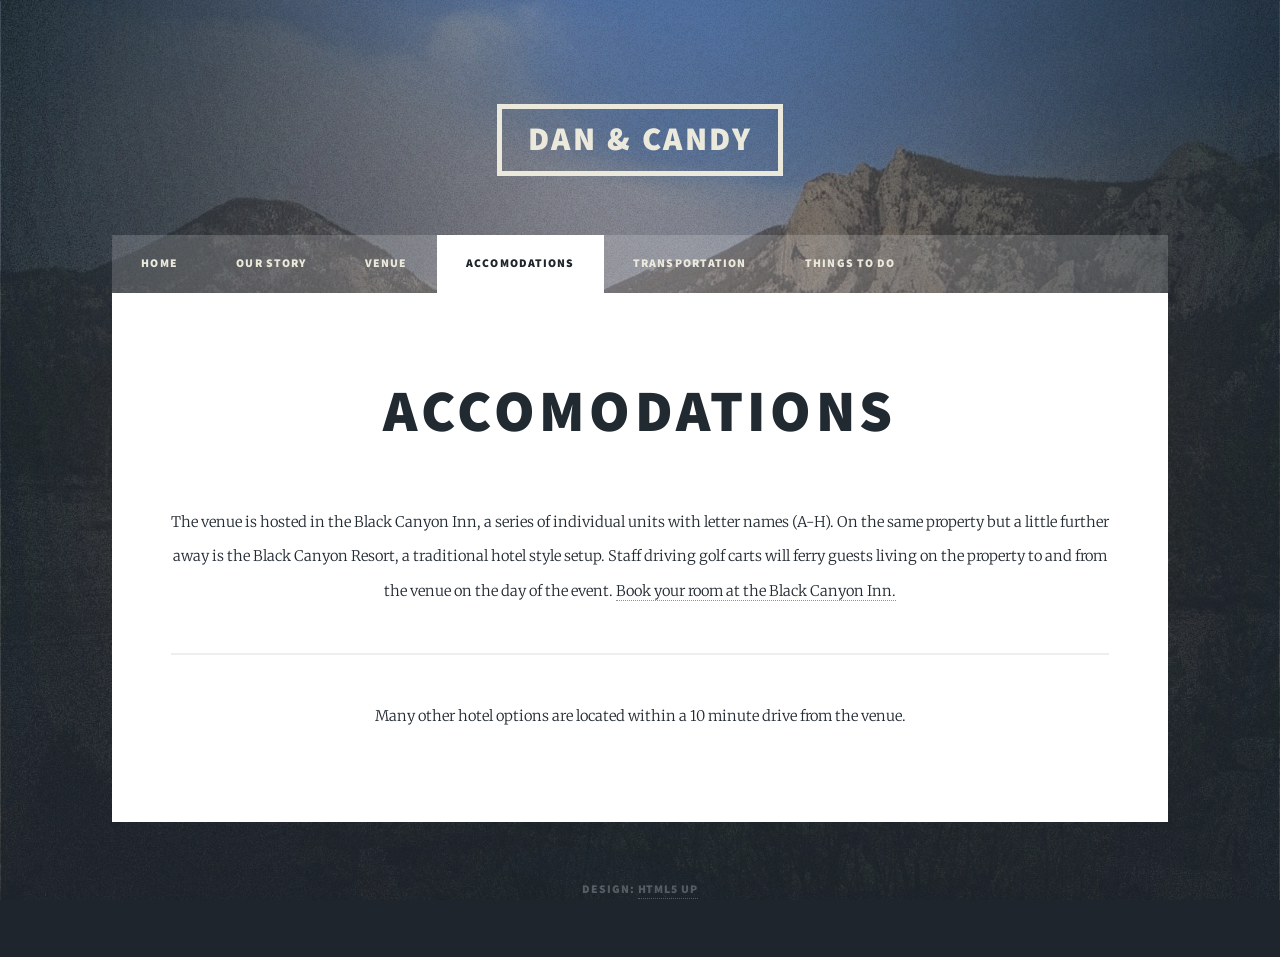
==== commit 6029b028: "Add files via upload" ====
--- a/accomodations.html
+++ b/accomodations.html
@@ -42,10 +42,12 @@
 							<section class="post">
 								<header class="major">
 									<h1>Accomodations</h1>
-									<p>Coming soon. Check back later for more!</p>
 								</header>
 								
-								<p></p>
+								<p>The venue is hosted in the Black Canyon Inn, a series of individual units with letter names (A-H). On the same property but a little further away is the Black Canyon Resort, a traditional hotel style setup. Staff driving golf carts will ferry guests living on the property to and from the venue on the day of the event. <a href="https://blackcanyoninn.com/vrp/search/results/?search%5Bbedrooms%5D=&bedroom_exact_value=&search%5Bbathrooms%5D=&search%5BAdults%5D=&search%5Bcity%5D=&search%5Btype%5D%5B%5D=Black+Canyon+Inn&search%5Btype%5D%5B%5D=Black+Canyon+Resort&search-arrival=Jun+18%2C+2027&search%5Barrival%5D=06%2F18%2F2027&search-departure=Jun+20%2C+2027&search%5Bdeparture%5D=06%2F20%2F2027&showmax=true&search%5Bshow%5D=1000&search%5Bsort%5D=random&search%5Brandom%5D=1&search%5Border%5D=17&search%5Bshowmax%5D=true&search%5Bbedroom_exact%5D=0&search%5Bbathroom_exact%5D=0&search%5Battrs_exact%5D=1">Book your room at the Black Canyon Inn.</a> </p>
+								<hr />
+								<p>Many other hotel options are located within a 10 minute drive from the venue. </p>
+
 							</section>
 
 					</div>
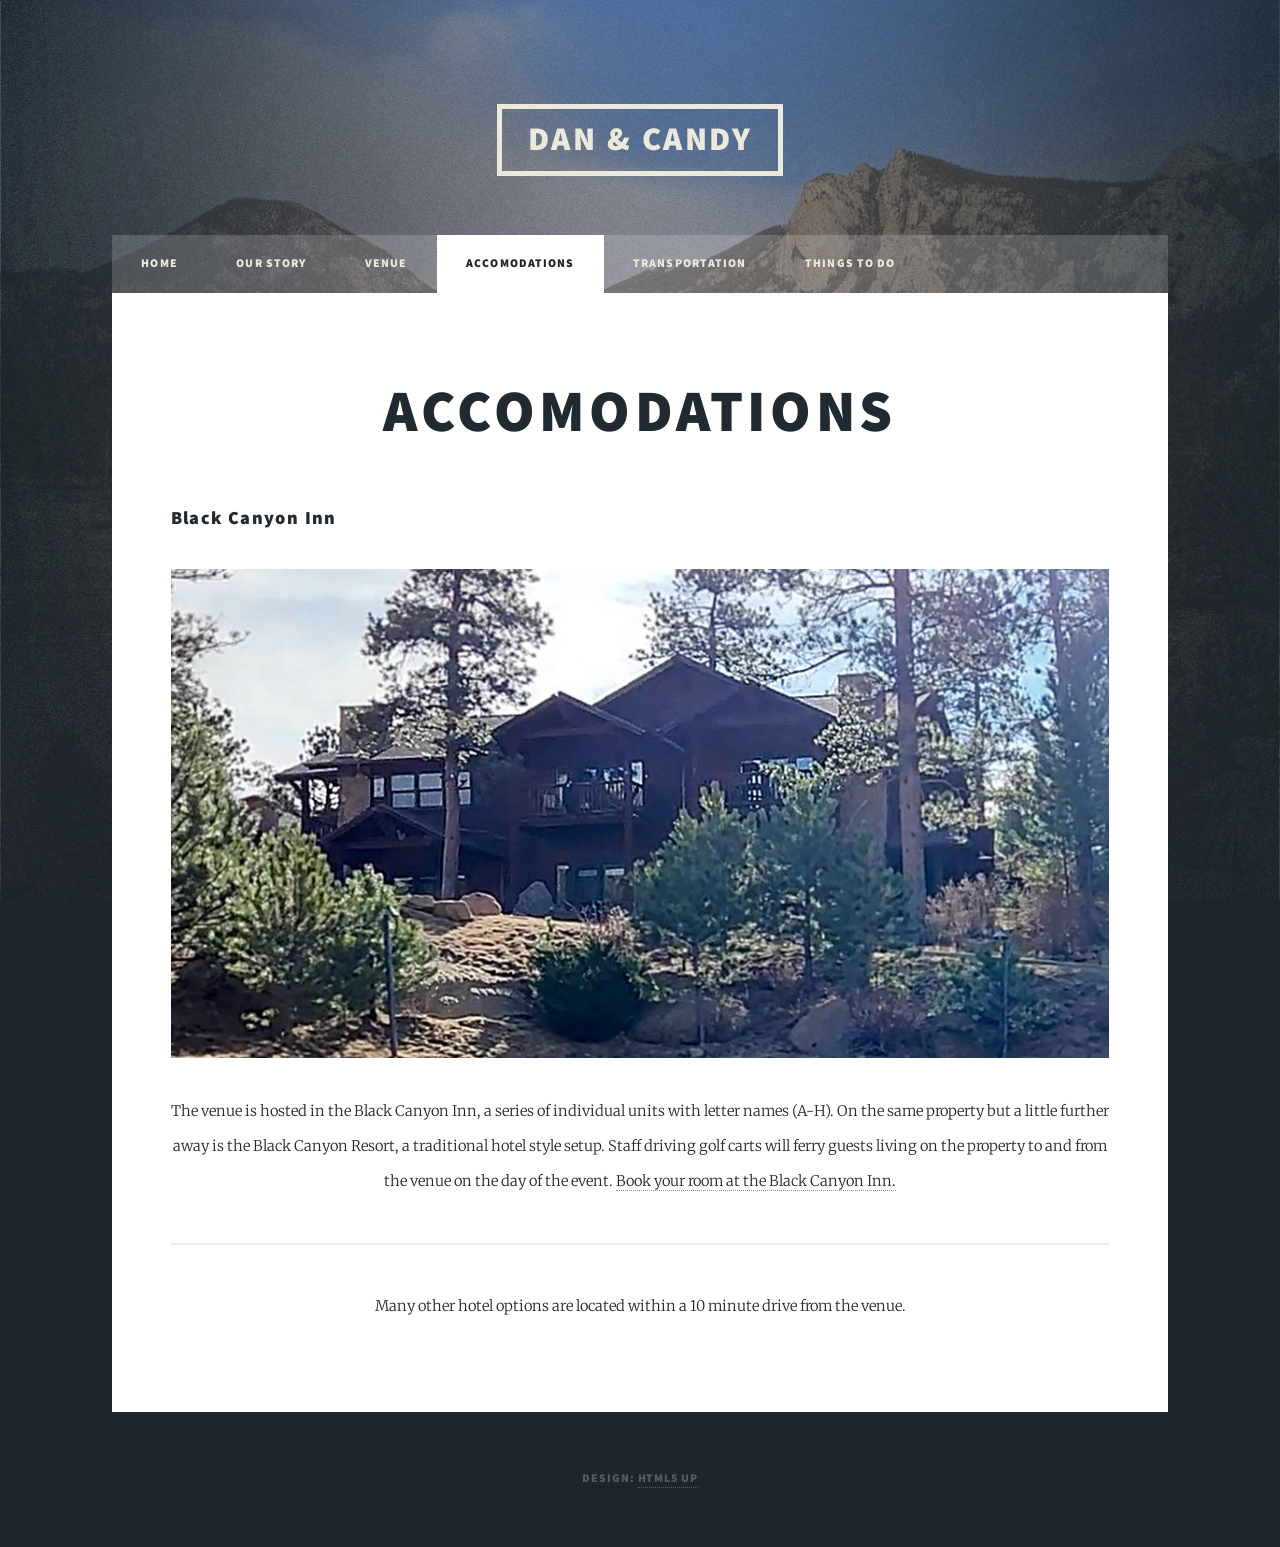
==== commit e788b570: "Add files via upload" ====
--- a/accomodations.html
+++ b/accomodations.html
@@ -43,8 +43,11 @@
 								<header class="major">
 									<h1>Accomodations</h1>
 								</header>
-								
+								<h3>Black Canyon Inn</h3>
+								<span class="image fit"><img src="images/black-canyon-inn.jpg" alt="An individual building unit at the Black Canyon Inn" /></span>
 								<p>The venue is hosted in the Black Canyon Inn, a series of individual units with letter names (A-H). On the same property but a little further away is the Black Canyon Resort, a traditional hotel style setup. Staff driving golf carts will ferry guests living on the property to and from the venue on the day of the event. <a href="https://blackcanyoninn.com/vrp/search/results/?search%5Bbedrooms%5D=&bedroom_exact_value=&search%5Bbathrooms%5D=&search%5BAdults%5D=&search%5Bcity%5D=&search%5Btype%5D%5B%5D=Black+Canyon+Inn&search%5Btype%5D%5B%5D=Black+Canyon+Resort&search-arrival=Jun+18%2C+2027&search%5Barrival%5D=06%2F18%2F2027&search-departure=Jun+20%2C+2027&search%5Bdeparture%5D=06%2F20%2F2027&showmax=true&search%5Bshow%5D=1000&search%5Bsort%5D=random&search%5Brandom%5D=1&search%5Border%5D=17&search%5Bshowmax%5D=true&search%5Bbedroom_exact%5D=0&search%5Bbathroom_exact%5D=0&search%5Battrs_exact%5D=1">Book your room at the Black Canyon Inn.</a> </p>
+
+
 								<hr />
 								<p>Many other hotel options are located within a 10 minute drive from the venue. </p>
 
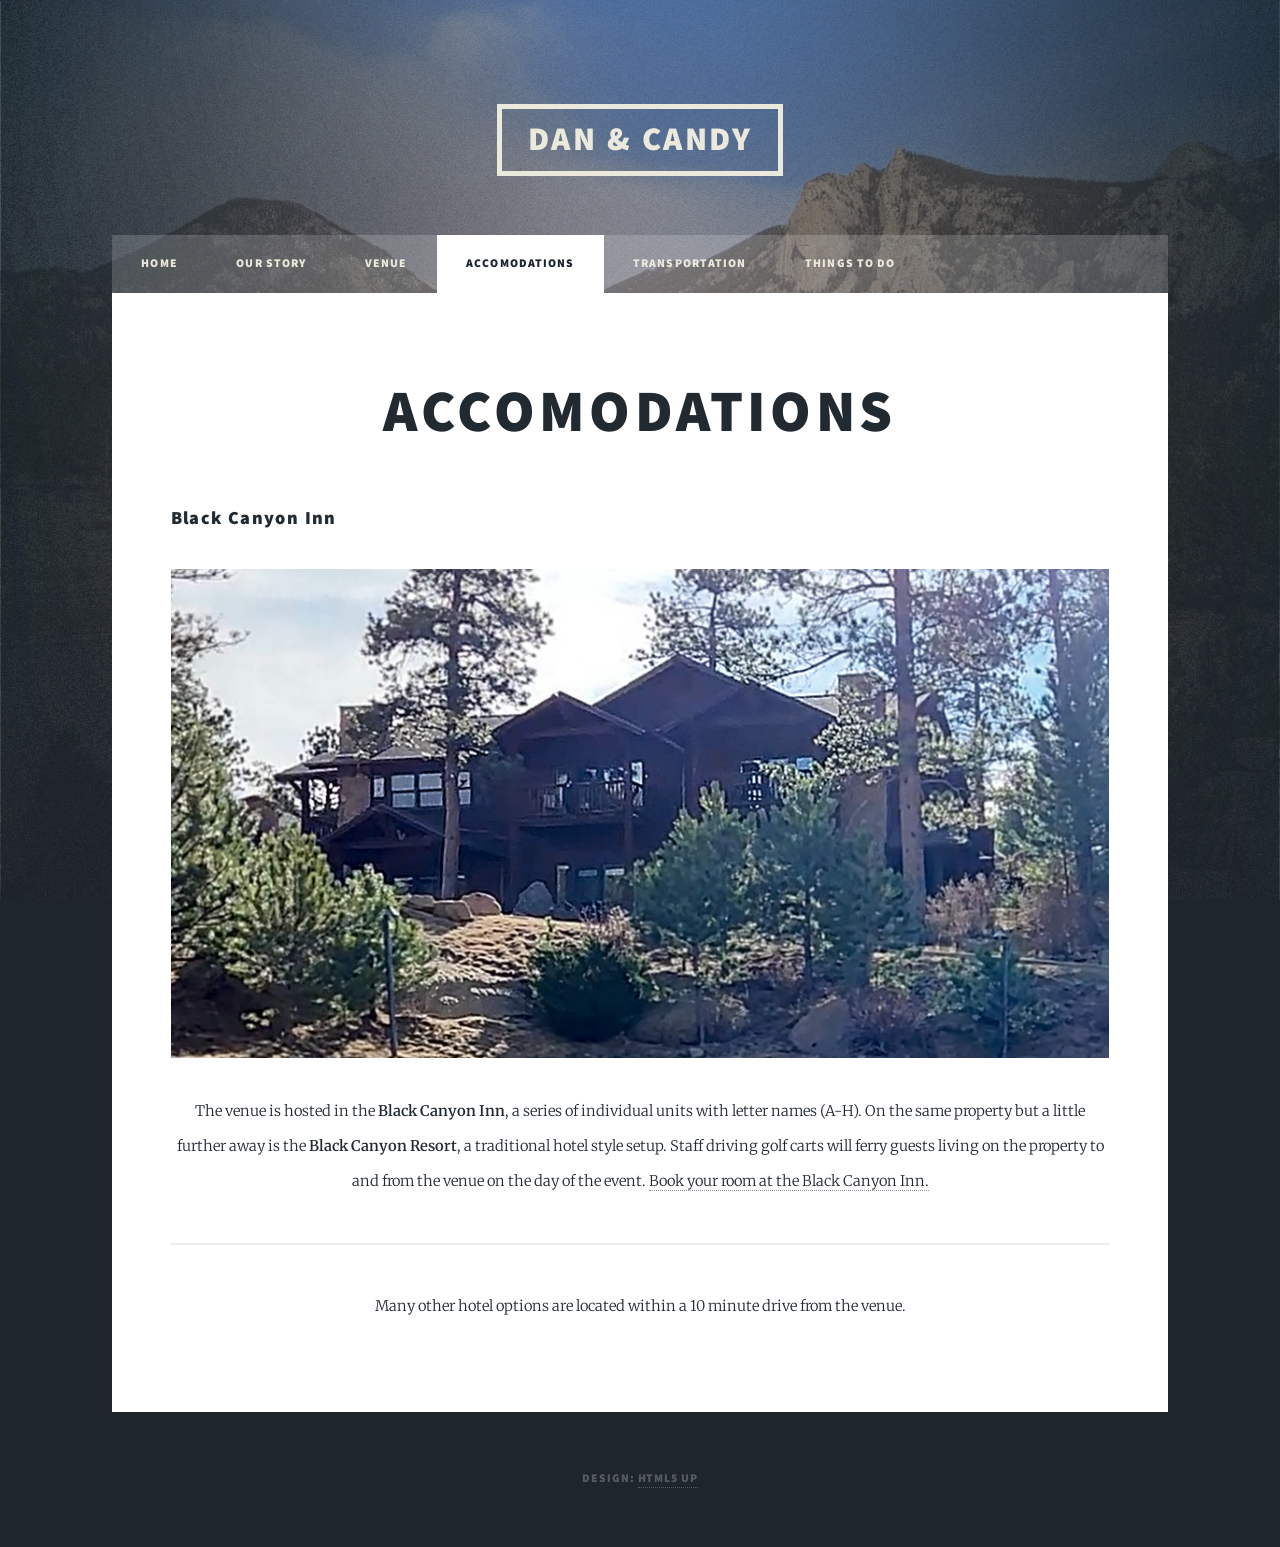
==== commit fcf24ed3: "Add files via upload" ====
--- a/accomodations.html
+++ b/accomodations.html
@@ -45,7 +45,7 @@
 								</header>
 								<h3>Black Canyon Inn</h3>
 								<span class="image fit"><img src="images/black-canyon-inn.jpg" alt="An individual building unit at the Black Canyon Inn" /></span>
-								<p>The venue is hosted in the Black Canyon Inn, a series of individual units with letter names (A-H). On the same property but a little further away is the Black Canyon Resort, a traditional hotel style setup. Staff driving golf carts will ferry guests living on the property to and from the venue on the day of the event. <a href="https://blackcanyoninn.com/vrp/search/results/?search%5Bbedrooms%5D=&bedroom_exact_value=&search%5Bbathrooms%5D=&search%5BAdults%5D=&search%5Bcity%5D=&search%5Btype%5D%5B%5D=Black+Canyon+Inn&search%5Btype%5D%5B%5D=Black+Canyon+Resort&search-arrival=Jun+18%2C+2027&search%5Barrival%5D=06%2F18%2F2027&search-departure=Jun+20%2C+2027&search%5Bdeparture%5D=06%2F20%2F2027&showmax=true&search%5Bshow%5D=1000&search%5Bsort%5D=random&search%5Brandom%5D=1&search%5Border%5D=17&search%5Bshowmax%5D=true&search%5Bbedroom_exact%5D=0&search%5Bbathroom_exact%5D=0&search%5Battrs_exact%5D=1">Book your room at the Black Canyon Inn.</a> </p>
+								<p>The venue is hosted in the <b>Black Canyon Inn</b>, a series of individual units with letter names (A-H). On the same property but a little further away is the <b>Black Canyon Resort</b>, a traditional hotel style setup. Staff driving golf carts will ferry guests living on the property to and from the venue on the day of the event. <a href="https://blackcanyoninn.com/vrp/search/results/?search%5Bbedrooms%5D=&bedroom_exact_value=&search%5Bbathrooms%5D=&search%5BAdults%5D=&search%5Bcity%5D=&search%5Btype%5D%5B%5D=Black+Canyon+Inn&search%5Btype%5D%5B%5D=Black+Canyon+Resort&search-arrival=Jun+18%2C+2027&search%5Barrival%5D=06%2F18%2F2027&search-departure=Jun+20%2C+2027&search%5Bdeparture%5D=06%2F20%2F2027&showmax=true&search%5Bshow%5D=1000&search%5Bsort%5D=random&search%5Brandom%5D=1&search%5Border%5D=17&search%5Bshowmax%5D=true&search%5Bbedroom_exact%5D=0&search%5Bbathroom_exact%5D=0&search%5Battrs_exact%5D=1">Book your room at the Black Canyon Inn.</a> </p>
 
 
 								<hr />
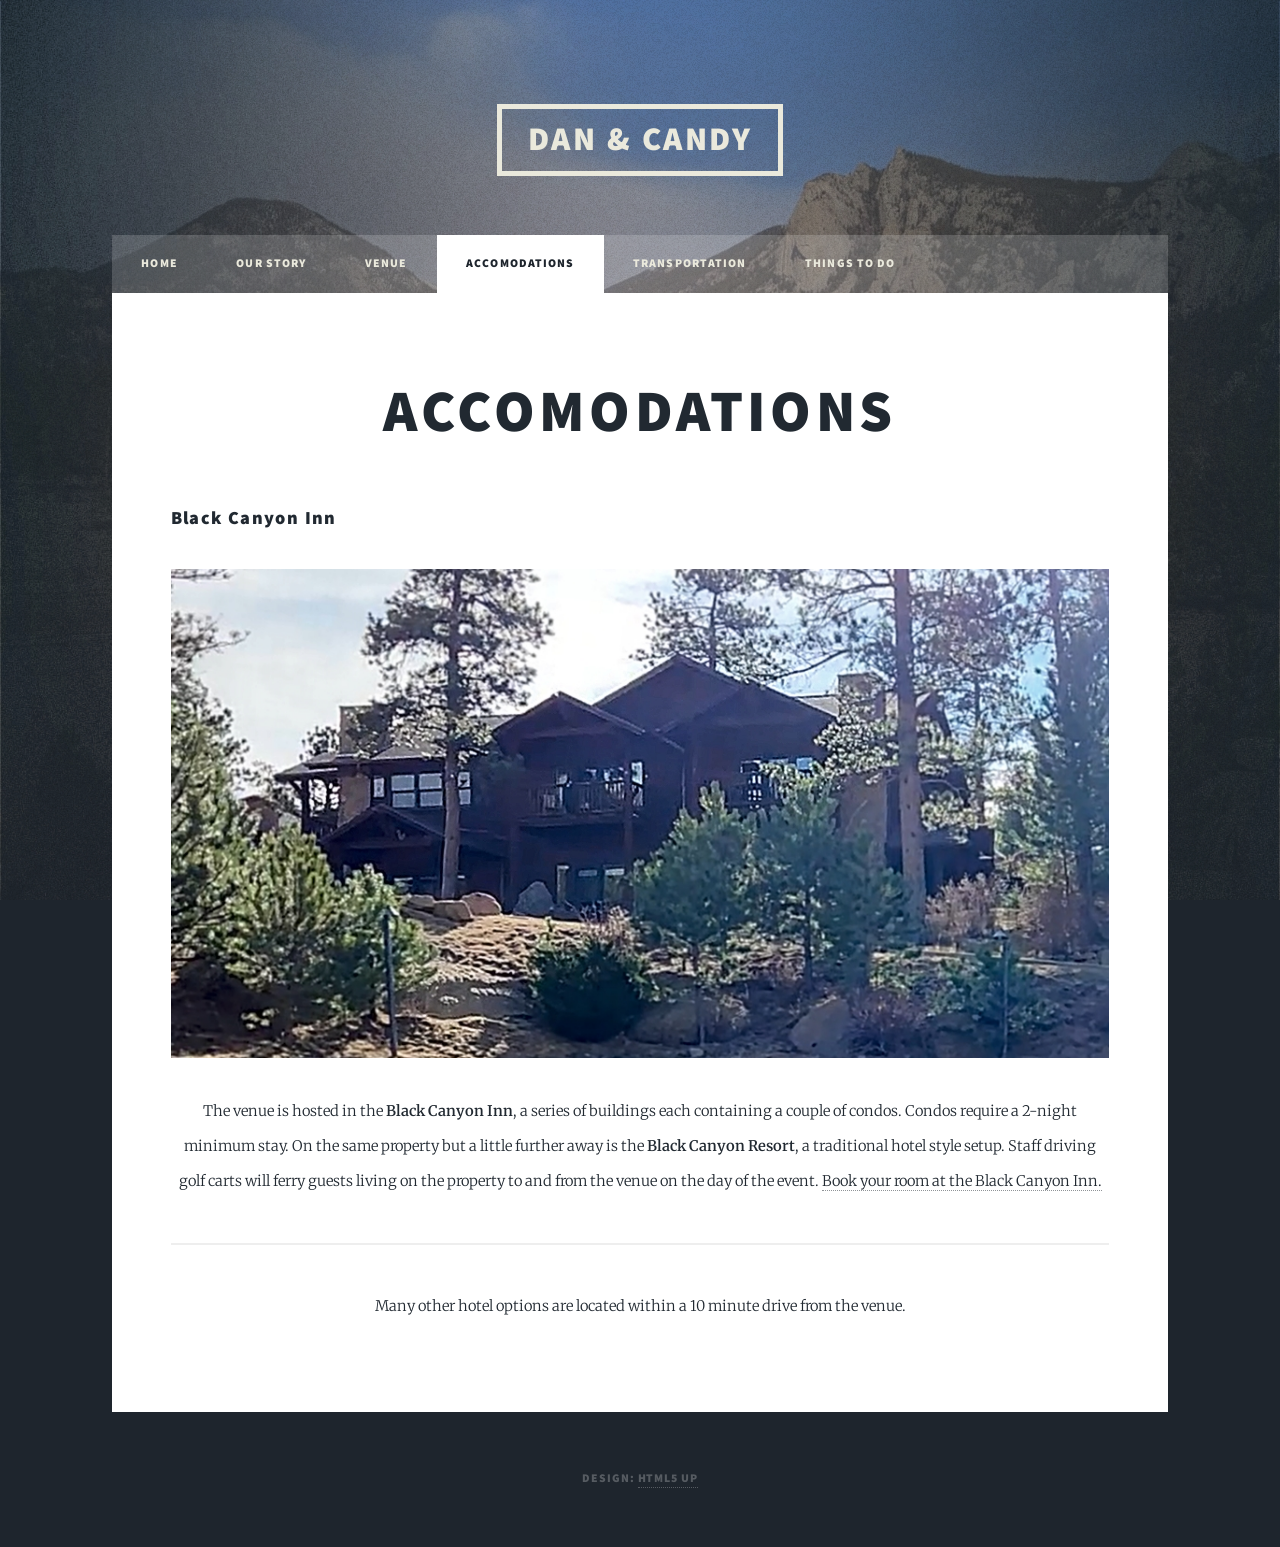
==== commit 1a4d33fa: "Add files via upload" ====
--- a/accomodations.html
+++ b/accomodations.html
@@ -45,7 +45,7 @@
 								</header>
 								<h3>Black Canyon Inn</h3>
 								<span class="image fit"><img src="images/black-canyon-inn.jpg" alt="An individual building unit at the Black Canyon Inn" /></span>
-								<p>The venue is hosted in the <b>Black Canyon Inn</b>, a series of individual units with letter names (A-H). On the same property but a little further away is the <b>Black Canyon Resort</b>, a traditional hotel style setup. Staff driving golf carts will ferry guests living on the property to and from the venue on the day of the event. <a href="https://blackcanyoninn.com/vrp/search/results/?search%5Bbedrooms%5D=&bedroom_exact_value=&search%5Bbathrooms%5D=&search%5BAdults%5D=&search%5Bcity%5D=&search%5Btype%5D%5B%5D=Black+Canyon+Inn&search%5Btype%5D%5B%5D=Black+Canyon+Resort&search-arrival=Jun+18%2C+2027&search%5Barrival%5D=06%2F18%2F2027&search-departure=Jun+20%2C+2027&search%5Bdeparture%5D=06%2F20%2F2027&showmax=true&search%5Bshow%5D=1000&search%5Bsort%5D=random&search%5Brandom%5D=1&search%5Border%5D=17&search%5Bshowmax%5D=true&search%5Bbedroom_exact%5D=0&search%5Bbathroom_exact%5D=0&search%5Battrs_exact%5D=1">Book your room at the Black Canyon Inn.</a> </p>
+								<p>The venue is hosted in the <b>Black Canyon Inn</b>, a series of buildings each containing a couple of condos. Condos require a 2-night minimum stay. On the same property but a little further away is the <b>Black Canyon Resort</b>, a traditional hotel style setup. Staff driving golf carts will ferry guests living on the property to and from the venue on the day of the event. <a href="https://blackcanyoninn.com/vrp/search/results/?search%5Bbedrooms%5D=&bedroom_exact_value=&search%5Bbathrooms%5D=&search%5BAdults%5D=&search%5Bcity%5D=&search%5Btype%5D%5B%5D=Black+Canyon+Inn&search%5Btype%5D%5B%5D=Black+Canyon+Resort&search-arrival=Jun+18%2C+2027&search%5Barrival%5D=06%2F18%2F2027&search-departure=Jun+20%2C+2027&search%5Bdeparture%5D=06%2F20%2F2027&showmax=true&search%5Bshow%5D=1000&search%5Bsort%5D=random&search%5Brandom%5D=1&search%5Border%5D=17&search%5Bshowmax%5D=true&search%5Bbedroom_exact%5D=0&search%5Bbathroom_exact%5D=0&search%5Battrs_exact%5D=1">Book your room at the Black Canyon Inn.</a> </p>
 
 
 								<hr />
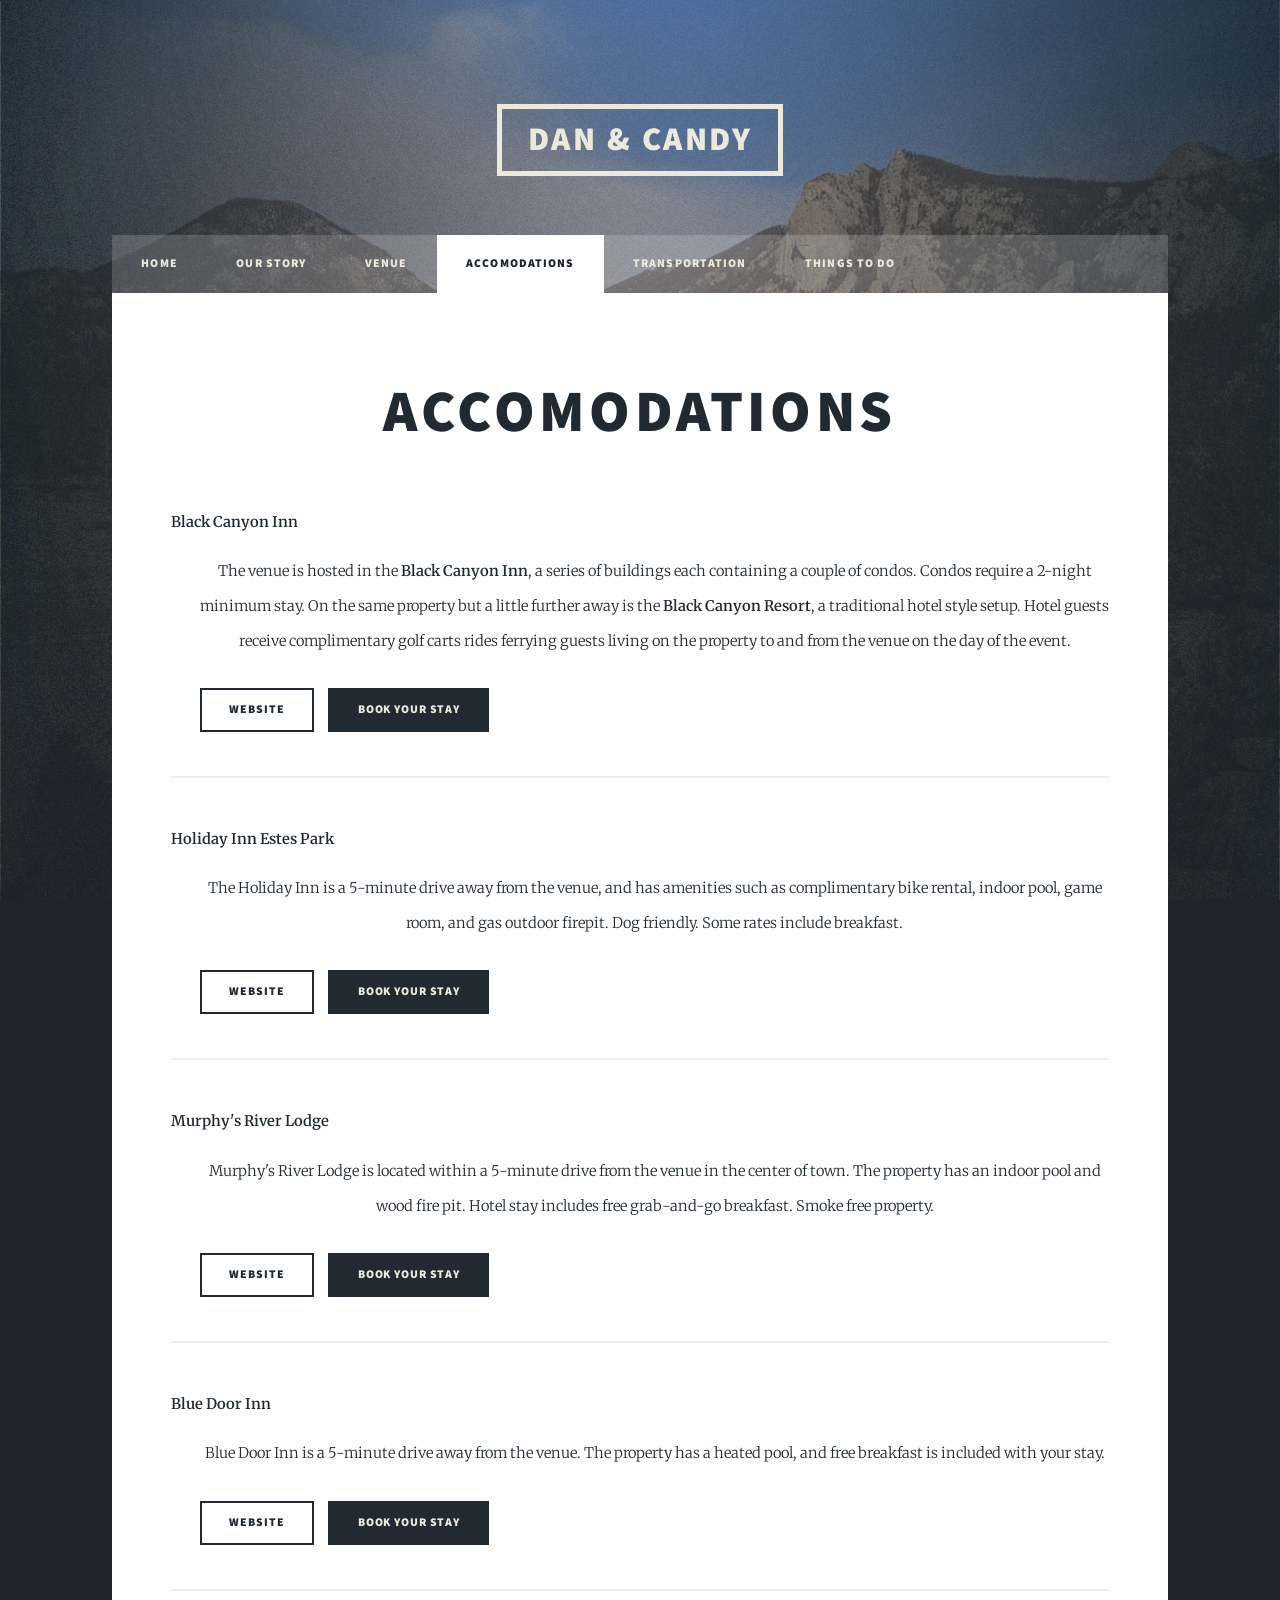
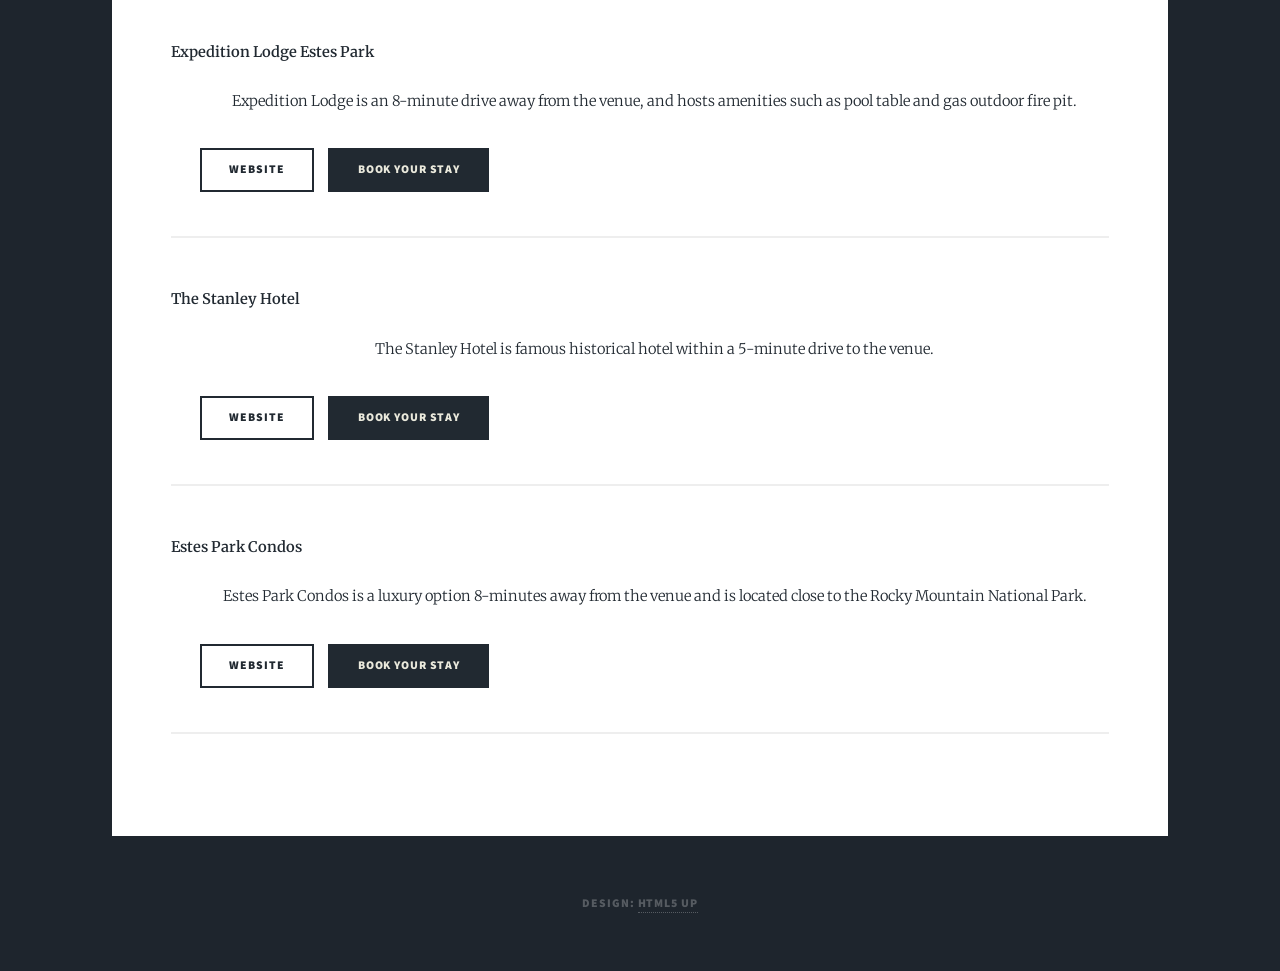
==== commit 5370f89f: "Add files via upload" ====
--- a/accomodations.html
+++ b/accomodations.html
@@ -43,13 +43,67 @@
 								<header class="major">
 									<h1>Accomodations</h1>
 								</header>
-								<h3>Black Canyon Inn</h3>
-								<span class="image fit"><img src="images/black-canyon-inn.jpg" alt="An individual building unit at the Black Canyon Inn" /></span>
-								<p>The venue is hosted in the <b>Black Canyon Inn</b>, a series of buildings each containing a couple of condos. Condos require a 2-night minimum stay. On the same property but a little further away is the <b>Black Canyon Resort</b>, a traditional hotel style setup. Staff driving golf carts will ferry guests living on the property to and from the venue on the day of the event. <a href="https://blackcanyoninn.com/vrp/search/results/?search%5Bbedrooms%5D=&bedroom_exact_value=&search%5Bbathrooms%5D=&search%5BAdults%5D=&search%5Bcity%5D=&search%5Btype%5D%5B%5D=Black+Canyon+Inn&search%5Btype%5D%5B%5D=Black+Canyon+Resort&search-arrival=Jun+18%2C+2027&search%5Barrival%5D=06%2F18%2F2027&search-departure=Jun+20%2C+2027&search%5Bdeparture%5D=06%2F20%2F2027&showmax=true&search%5Bshow%5D=1000&search%5Bsort%5D=random&search%5Brandom%5D=1&search%5Border%5D=17&search%5Bshowmax%5D=true&search%5Bbedroom_exact%5D=0&search%5Bbathroom_exact%5D=0&search%5Battrs_exact%5D=1">Book your room at the Black Canyon Inn.</a> </p>
+								<dl>
+									<dt>Black Canyon Inn</dt>
+									<dd>
+										<p>The venue is hosted in the <b>Black Canyon Inn</b>, a series of buildings each containing a couple of condos. Condos require a 2-night minimum stay. On the same property but a little further away is the <b>Black Canyon Resort</b>, a traditional hotel style setup. Hotel guests receive complimentary golf carts rides ferrying guests living on the property to and from the venue on the day of the event. </p>
+										<ul class="actions">
+										<li><a href="https://blackcanyoninn.com" class="button">Website</a></li>
+										<li><a href="https://blackcanyoninn.com/vrp/search/results/?search%5Bbedrooms%5D=&bedroom_exact_value=&search%5Bbathrooms%5D=&search%5BAdults%5D=&search%5Bcity%5D=&search%5Btype%5D%5B%5D=Black+Canyon+Inn&search%5Btype%5D%5B%5D=Black+Canyon+Resort&search-arrival=Jun+18%2C+2027&search%5Barrival%5D=06%2F18%2F2027&search-departure=Jun+20%2C+2027&search%5Bdeparture%5D=06%2F20%2F2027&showmax=true&search%5Bshow%5D=1000&search%5Bsort%5D=random&search%5Brandom%5D=1&search%5Border%5D=17&search%5Bshowmax%5D=true&search%5Bbedroom_exact%5D=0&search%5Bbathroom_exact%5D=0&search%5Battrs_exact%5D=1" class="button primary">Book your stay</a></li></ul>
+									</dd><hr />
+
+									<dt>Holiday Inn Estes Park</dt>
+									<dd>
+										<p>The Holiday Inn is a 5-minute drive away from the venue, and has amenities such as complimentary bike rental, indoor pool, game room, and gas outdoor firepit. Dog friendly. Some rates include breakfast. </p>
+										<ul class="actions">
+										<li><a href="https://www.ihg.com/holidayinn/hotels/us/en/estes-park/denep/hoteldetail" class="button">Website</a></li>
+										<li><a href="https://www.ihg.com/holidayinn/hotels/us/en/find-hotels/select-roomrate?fromRedirect=true&qSrt=sBR&qErm=false&qSlH=DENEP&qRms=2&qAdlt=1,1&qChld=0,0&qChAge=,&qCiD=18&qCiMy=052027&qCoD=20&qCoMy=052027&qAAR=6CBARC&qRtP=6CBARC&setPMCookies=true&qSHBrC=HI&qDest=101%20S%20Saint%20Vrain%20Ave,%20Estes%20Park,%20CO,%20US&qpMbw=0&qpMn=1&srb_u=1&qRmFltr=" class="button primary">Book your stay</a></li></ul>
+									</dd><hr />
+					
+								
+
+									<dt>Murphy's River Lodge</dt>
+									<dd>
+										<p>Murphy's River Lodge is located within a 5-minute drive from the venue in the center of town. The property has an indoor pool and wood fire pit. Hotel stay includes free grab-and-go breakfast. Smoke free property.</p>
+										<ul class="actions">
+										<li><a href="https://www.murphysriverlodge.com/" class="button">Website</a></li>
+										<li><a href="https://guest.rezstream.com/select/murphys-river-lodge?CartId=3d1c1e5f-46d7-45fa-9901-758c4a5b471f" class="button primary">Book your stay</a></li></ul>
+									</dd><hr />
 
 
-								<hr />
-								<p>Many other hotel options are located within a 10 minute drive from the venue. </p>
+									<dt>Blue Door Inn</dt>
+									<dd>
+										<p>Blue Door Inn is a 5-minute drive away from the venue. The property has a heated pool, and free breakfast is included with your stay.</p>
+										<ul class="actions">
+										<li><a href="https://bluedoorinnestes.com/" class="button">Website</a></li>
+										<li><a href="https://booking.hotelkeyapp.com/v2/index.html#/booking/select-rooms?pc=0486&property_id=cb8523ef-c32c-4363-9109-87289d07c530&url=https%3A%2F%2Fbluedoorinnestes.com%2F" class="button primary">Book your stay</a></li></ul>
+									</dd><hr />
+
+									<dt>Expedition Lodge Estes Park</dt>
+									<dd>
+										<p>Expedition Lodge is an 8-minute drive away from the venue, and hosts amenities such as pool table and gas outdoor fire pit.</p>
+										<ul class="actions">
+										<li><a href="https://expeditionlodgeestespark.com/" class="button">Website</a></li>
+										<li><a href="https://direct-book.com/properties/ExpeditionLodgeEstesParkdirect?locale=en&items[0][adults]=2&items[0][children]=0&items[0][infants]=0&currency=USD&checkInDate=2027-06-18&checkOutDate=2027-06-20&trackPage=no" class="button primary">Book your stay</a></li></ul>
+									</dd><hr />
+
+									<dt>The Stanley Hotel</dt>
+									<dd>
+										<p>The Stanley Hotel is famous historical hotel within a 5-minute drive to the venue.</p>
+										<ul class="actions">
+										<li><a href="https://www.stanleyhotel.com/" class="button">Website</a></li>
+										<li><a href="https://be.synxis.com/?_gl=1*1s99ri3*_gcl_au*NzMzMzA4Njg5LjE3OTMwMjkxMzQ.&adult=2&arrive=2027-06-18&chain=6052&child=0&currency=USD&depart=2027-06-20&hotel=97787&level=hotel&locale=en-US&productcurrency=USD&rooms=1" class="button primary">Book your stay</a></li></ul>
+									</dd><hr />
+
+									<dt>Estes Park Condos</dt>
+									<dd>
+										<p>Estes Park Condos is a luxury option 8-minutes away from the venue and is located close to the Rocky Mountain National Park.</p>
+										<ul class="actions">
+										<li><a href="https://www.estesparkcondos.com/" class="button">Website</a></li>
+										<li><a href="https://www.estesparkcondos.com/search?city=Estes+Park&start=2027-06-18&end=2027-06-20&numberOfGuests=2" class="button primary">Book your stay</a></li></ul>
+									</dd><hr />
+					
+								</dl>
 
 							</section>
 
